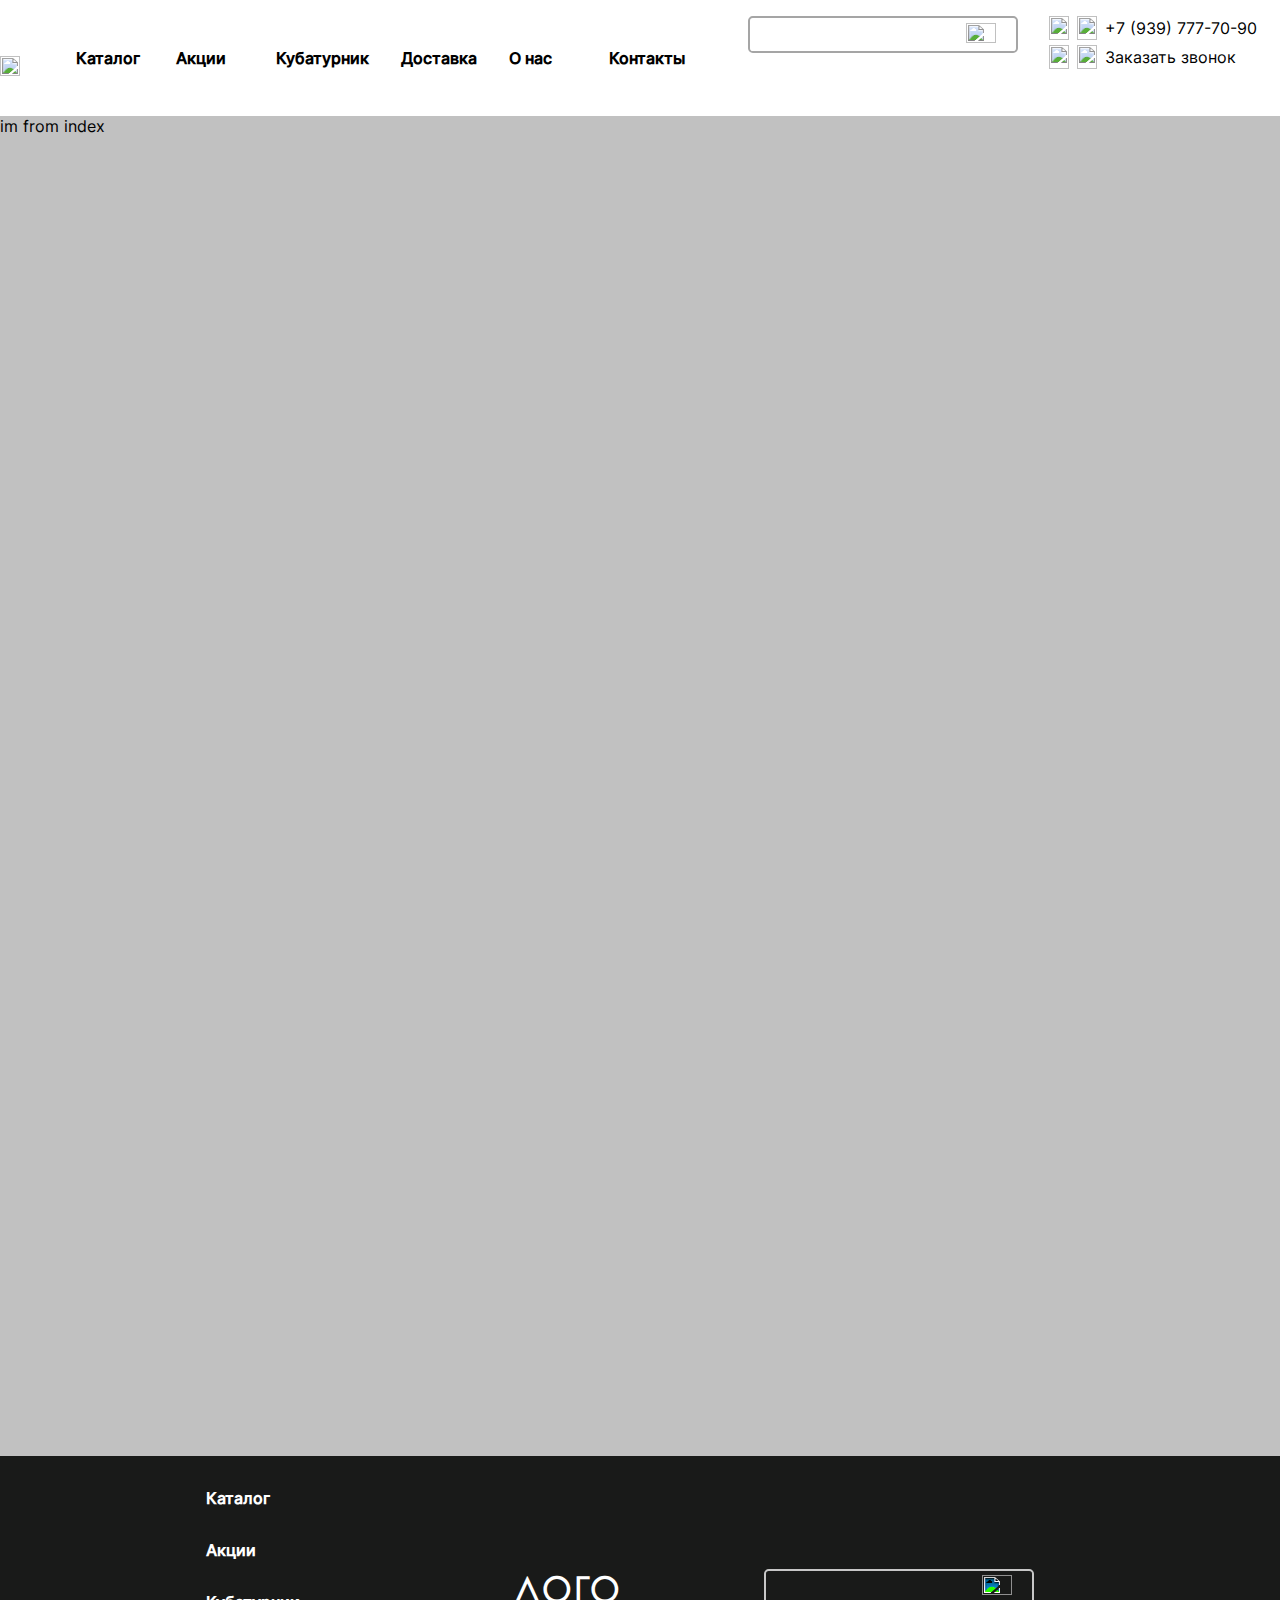
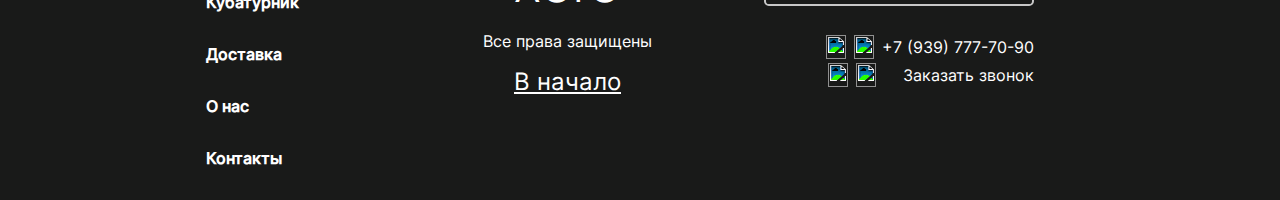
==== index.html @ 7c0db52b "Add files via upload" ====
<!DOCTYPE html><html lang="en"><head><meta charset="UTF-8"><meta http-equiv="X-UA-Compatible" content="IE=edge"><meta name="viewport" content="width=device-width, initial-scale=1.0"><title>larix</title><script defer src="index.js"></script></head><body> <template data-searchFieldList><ul class="search-field__list"> </ul></template><template data-searchFieldListItem><li class="search-field__list__item"><img class="image" data-image alt="image for product"><div class="properties"><h4 class="title" data-title></h4><div class="price" data-price></div><div class="size" data-size></div></div></li></template><div class="modal__bg" data-modal-bg></div><div class="modal" data-modal> <img src="../../img/modal/main.png" alt="alt"><form class="form"> <div class="form__close" data-close-modal-btn><span> </span><span> </span></div><div class="form__title">Заполните форму и  мы поможем вам с покупкой</div><div class="form__input-container"><input class="form__input" type="text" placeholder="Имя"><input class="form__input" type="tel" placeholder="Телефон"><input class="form__input" type="email" placeholder="E-mail"><textarea class="form__textarea" placeholder="Ваш комментарий"></textarea></div><button class="button" data-modal-open-btn><a>отправить</a></button></form></div><div class="notification" data-notification><img src="../../img/modal/success.svg" alt=""><div class="text"> <div class="title">Отлично!</div><div class="subtitle">Мы скоро позвоним вам</div></div></div><header class="header"><div class="burger" data-nav-open><span></span><span></span><span></span></div><div class="logo"> <span>лого</span><img src="../../img/header/logo.svg" alt=""></div><nav class="nav" data-nav><div class="nav__close" data-nav-close> <span></span><span></span></div><ul class="nav__list"> <li class="nav__item"> <a class="nav__link" href="#">Каталог</a></li><li class="nav__item"> <a class="nav__link" href="#">Акции</a></li><li class="nav__item"> <a class="nav__link" href="#">Кубатурник</a></li><li class="nav__item"> <a class="nav__link" href="#">Доставка</a></li><li class="nav__item"> <a class="nav__link" href="#">О нас</a></li><li class="nav__item"> <a class="nav__link" href="#">Контакты</a></li></ul><div class="search-field nav__search-field" data-searchField><input type="text"><img src="../../img/header/search.svg" alt=""></div><div class="nav__action-list"> <div class="nav__action-item"><img src="../../img/header/action_whatsapp.svg" alt=""><img src="../../img/header/action_tg.svg" alt=""><span>+7 (939) 777-70-90</span></div><div class="nav__action-item"><img src="../../img/header/action_phone.svg" alt=""><img src="../../img/header/action_phone2.svg" alt=""><span>Заказать звонок</span></div></div></nav><div class="search"><img src="../../img/header/search.svg" alt=""></div></header><main class="main"><p>im from index</p></main><footer class="footer"><div class="footer__wrapper"><div class="footer__nav"><ul class="nav__list"> <li class="nav__item"> <a class="nav__link" href="#">Каталог</a></li><li class="nav__item"> <a class="nav__link" href="#">Акции</a></li><li class="nav__item"> <a class="nav__link" href="#">Кубатурник</a></li><li class="nav__item"> <a class="nav__link" href="#">Доставка</a></li><li class="nav__item"> <a class="nav__link" href="#">О нас</a></li><li class="nav__item"> <a class="nav__link" href="#">Контакты</a></li></ul></div><div class="footer__logo logo"> <span>лого</span><div class="rights">Все права защищены</div><div class="to-start">В начало</div></div><div class="footer__action-list"> <div class="search-field footer__search-field" data-searchField><input type="text"><img src="../../img/header/search.svg" alt=""></div><div class="footer__action-item"><img src="../../img/header/action_whatsapp.svg" alt=""><img src="../../img/header/action_tg.svg" alt=""><span>+7 (939) 777-70-90</span></div><div class="footer__action-item"><img src="../../img/header/action_phone.svg" alt=""><img src="../../img/header/action_phone2.svg" alt=""><span>Заказать звонок</span></div></div></div></footer></body></html>
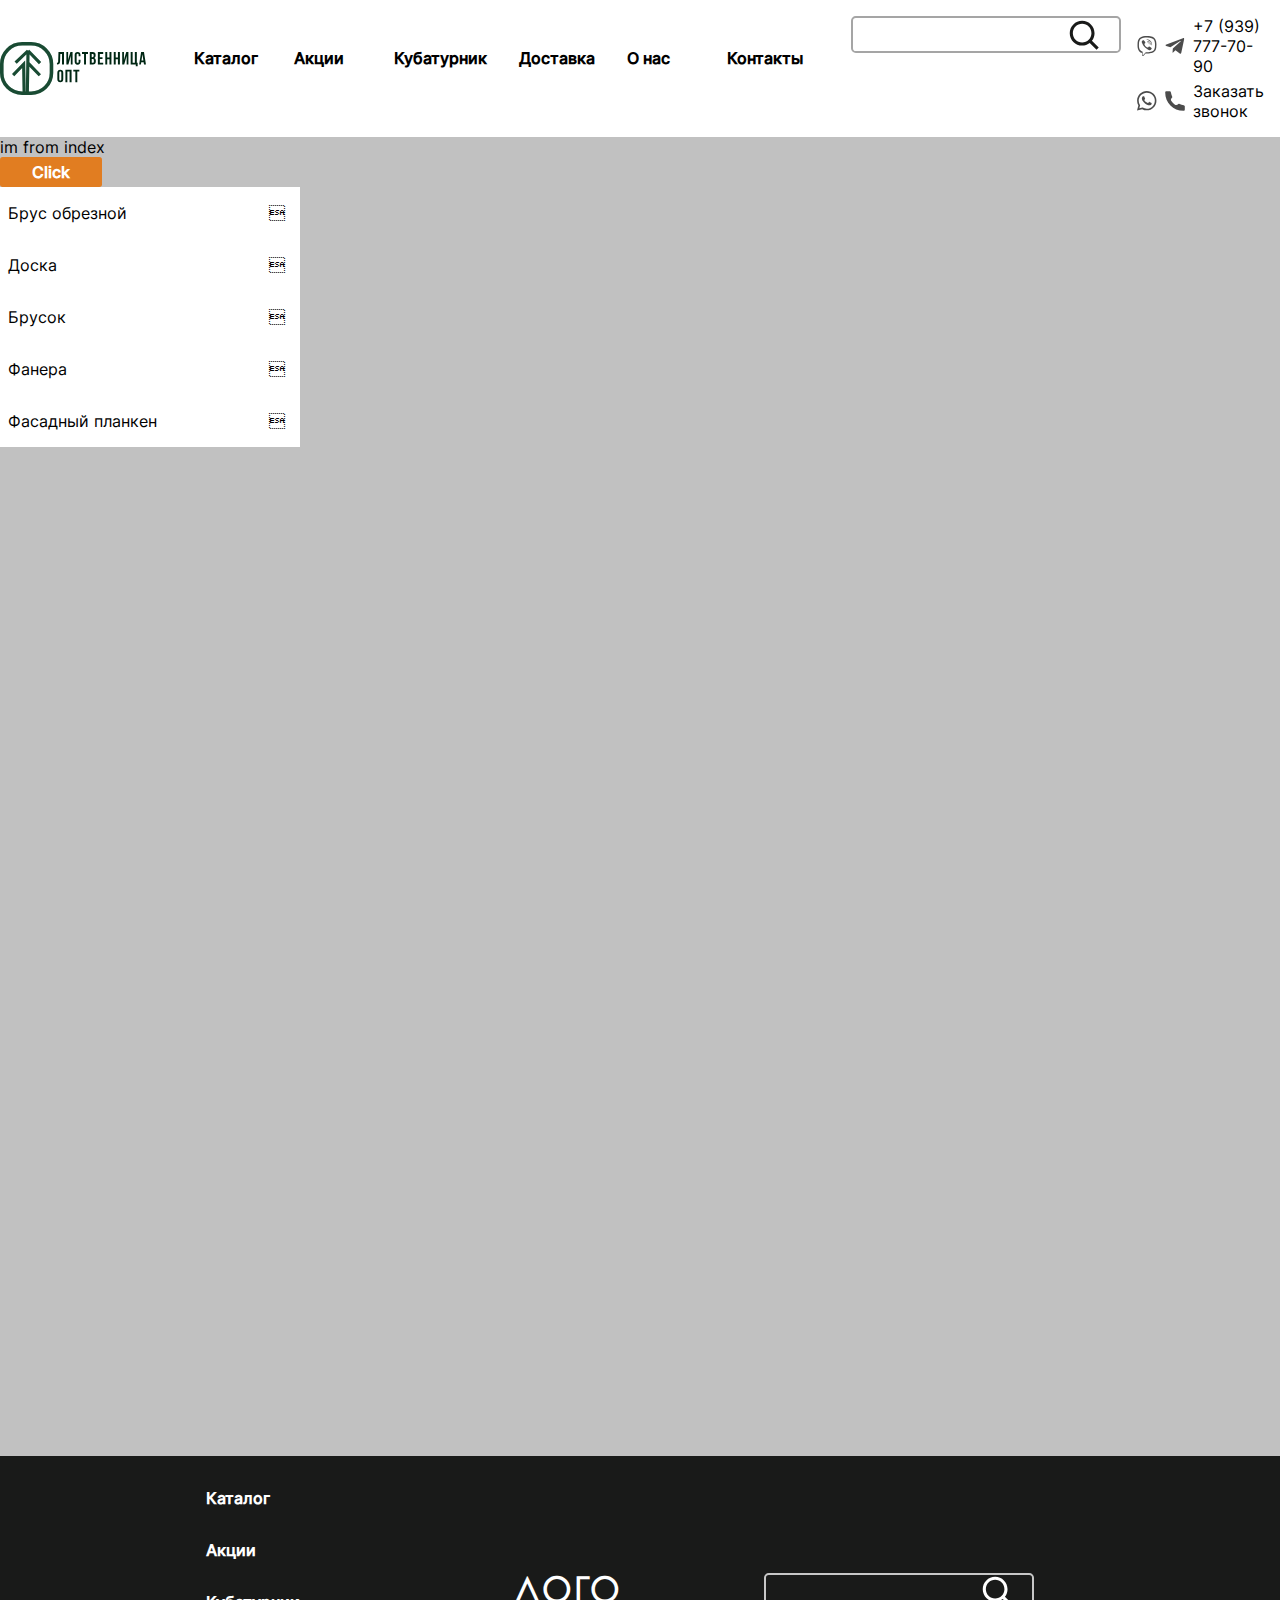
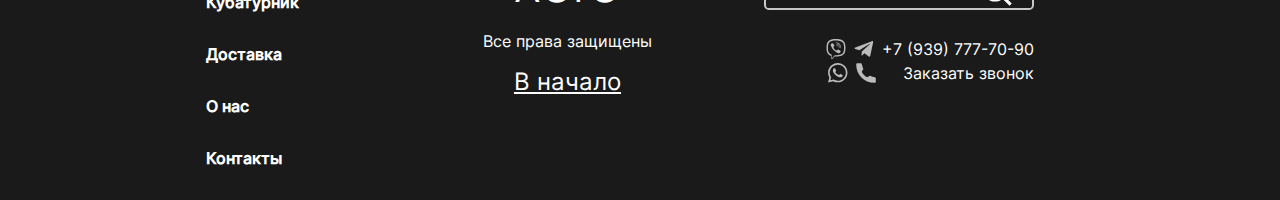
==== commit 0874a118: "Add files via upload" ====
--- a/index.html
+++ b/index.html
@@ -1 +1 @@
-<!DOCTYPE html><html lang="en"><head><meta charset="UTF-8"><meta http-equiv="X-UA-Compatible" content="IE=edge"><meta name="viewport" content="width=device-width, initial-scale=1.0"><title>larix</title><script defer src="index.js"></script></head><body> <template data-searchFieldList><ul class="search-field__list"> </ul></template><template data-searchFieldListItem><li class="search-field__list__item"><img class="image" data-image alt="image for product"><div class="properties"><h4 class="title" data-title></h4><div class="price" data-price></div><div class="size" data-size></div></div></li></template><div class="modal__bg" data-modal-bg></div><div class="modal" data-modal> <img src="../../img/modal/main.png" alt="alt"><form class="form"> <div class="form__close" data-close-modal-btn><span> </span><span> </span></div><div class="form__title">Заполните форму и  мы поможем вам с покупкой</div><div class="form__input-container"><input class="form__input" type="text" placeholder="Имя"><input class="form__input" type="tel" placeholder="Телефон"><input class="form__input" type="email" placeholder="E-mail"><textarea class="form__textarea" placeholder="Ваш комментарий"></textarea></div><button class="button" data-modal-open-btn><a>отправить</a></button></form></div><div class="notification" data-notification><img src="../../img/modal/success.svg" alt=""><div class="text"> <div class="title">Отлично!</div><div class="subtitle">Мы скоро позвоним вам</div></div></div><header class="header"><div class="burger" data-nav-open><span></span><span></span><span></span></div><div class="logo"> <span>лого</span><img src="../../img/header/logo.svg" alt=""></div><nav class="nav" data-nav><div class="nav__close" data-nav-close> <span></span><span></span></div><ul class="nav__list"> <li class="nav__item"> <a class="nav__link" href="#">Каталог</a></li><li class="nav__item"> <a class="nav__link" href="#">Акции</a></li><li class="nav__item"> <a class="nav__link" href="#">Кубатурник</a></li><li class="nav__item"> <a class="nav__link" href="#">Доставка</a></li><li class="nav__item"> <a class="nav__link" href="#">О нас</a></li><li class="nav__item"> <a class="nav__link" href="#">Контакты</a></li></ul><div class="search-field nav__search-field" data-searchField><input type="text"><img src="../../img/header/search.svg" alt=""></div><div class="nav__action-list"> <div class="nav__action-item"><img src="../../img/header/action_whatsapp.svg" alt=""><img src="../../img/header/action_tg.svg" alt=""><span>+7 (939) 777-70-90</span></div><div class="nav__action-item"><img src="../../img/header/action_phone.svg" alt=""><img src="../../img/header/action_phone2.svg" alt=""><span>Заказать звонок</span></div></div></nav><div class="search"><img src="../../img/header/search.svg" alt=""></div></header><main class="main"><p>im from index</p></main><footer class="footer"><div class="footer__wrapper"><div class="footer__nav"><ul class="nav__list"> <li class="nav__item"> <a class="nav__link" href="#">Каталог</a></li><li class="nav__item"> <a class="nav__link" href="#">Акции</a></li><li class="nav__item"> <a class="nav__link" href="#">Кубатурник</a></li><li class="nav__item"> <a class="nav__link" href="#">Доставка</a></li><li class="nav__item"> <a class="nav__link" href="#">О нас</a></li><li class="nav__item"> <a class="nav__link" href="#">Контакты</a></li></ul></div><div class="footer__logo logo"> <span>лого</span><div class="rights">Все права защищены</div><div class="to-start">В начало</div></div><div class="footer__action-list"> <div class="search-field footer__search-field" data-searchField><input type="text"><img src="../../img/header/search.svg" alt=""></div><div class="footer__action-item"><img src="../../img/header/action_whatsapp.svg" alt=""><img src="../../img/header/action_tg.svg" alt=""><span>+7 (939) 777-70-90</span></div><div class="footer__action-item"><img src="../../img/header/action_phone.svg" alt=""><img src="../../img/header/action_phone2.svg" alt=""><span>Заказать звонок</span></div></div></div></footer></body></html>+<!doctype html><html lang="en"><head><meta charset="UTF-8"><meta http-equiv="X-UA-Compatible" content="IE=edge"><meta name="viewport" content="width=device-width,initial-scale=1"><title>larix</title><script defer="defer" src="index.js"></script><link href="index.css" rel="stylesheet"></head><body><template data-searchfieldlist><ul class="search-field__list"></ul></template><template data-searchfieldlistitem><li class="search-field__list__item"><img class="image" data-image alt="image for product"><div class="properties"><h4 class="title" data-title></h4><div class="price" data-price></div><div class="size" data-size></div></div></li></template><div class="modal__bg" data-modal-bg></div><div class="modal" data-modal><img src="./img/main.png" alt="altik"><form class="form"><div class="form__close" data-close-modal-btn><span></span><span></span></div><div class="form__title">Заполните форму и мы поможем вам с покупкой</div><div class="form__input-container"><input class="form__input" placeholder="Имя"><input class="form__input" type="tel" placeholder="Телефон"><input class="form__input" type="email" placeholder="E-mail"><textarea class="form__textarea" placeholder="Ваш комментарий"></textarea></div><button class="button" data-modal-open-btn><a>отправить</a></button></form></div><div class="notification" data-notification><img src="./img/success.svg" alt="altik"><div class="text"><div class="title">Отлично!</div><div class="subtitle">Мы скоро позвоним вам</div></div></div><header class="header"><div class="burger" data-nav-open><span></span><span></span><span></span></div><div class="logo"><span>лого</span><img src="./img/logo.svg" alt="altik"></div><nav class="nav" data-nav><div class="nav__close" data-nav-close><span></span><span></span></div><ul class="nav__list"><li class="nav__item"><a class="nav__link" href="#">Каталог</a></li><li class="nav__item"><a class="nav__link" href="#">Акции</a></li><li class="nav__item"><a class="nav__link" href="#">Кубатурник</a></li><li class="nav__item"><a class="nav__link" href="#">Доставка</a></li><li class="nav__item"><a class="nav__link" href="#">О нас</a></li><li class="nav__item"><a class="nav__link" href="#">Контакты</a></li></ul><div class="search-field nav__search-field" data-searchfield><input><img src="./img/search.svg" alt="altik"></div><div class="nav__action-list"><div class="nav__action-item"><img src="./img/action_whatsapp.svg" alt="altik"><img src="./img/action_tg.svg" alt="altik"><span>+7 (939) 777-70-90</span></div><div class="nav__action-item"><img src="./img/action_phone.svg" alt="altik"><img src="./img/action_phone2.svg" alt="altik"><span>Заказать звонок</span></div></div></nav><div class="search"><img src="./img/search.svg" alt="altik"></div></header><main class="main"><p>im from index</p><button class="button" data-modal-open-btn><a>click</a></button><aside class="sidebar"><div class="accordion" data-accordion><div class="accordion__list"><div class="accordion__item" data-after=""><label class="label" for="Брус обрезной"><input type="checkbox" id="Брус обрезной"><span style="--coloritto: #4E9F3D">Брус обрезной</span><div class="accordion__list"><div class="accordion__item" data-after=""><label class="label" for="Брус сухой обрезной"><input type="checkbox" id="Брус сухой обрезной"><span style="--coloritto: green">Брус сухой обрезной</span><div class="accordion__list"><div class="accordion__item" data-after=""><label class="label" for="new type1"><input type="checkbox" id="new type1"><span style="--coloritto: #1E5128">new type1</span></label></div><div class="accordion__item" data-after=""><label class="label" for="new type2"><input type="checkbox" id="new type2"><span style="--coloritto: #1E5128">new type2</span></label></div><div class="accordion__item" data-after=""><label class="label" for="new type3"><input type="checkbox" id="new type3"><span style="--coloritto: #1E5128">new type3</span></label></div></div></label></div><div class="accordion__item" data-after=""><label class="label" for="Брус сухой строганый"><input type="checkbox" id="Брус сухой строганый"><span style="--coloritto: green">Брус сухой строганый</span></label></div><div class="accordion__item" data-after=""><label class="label" for="Брус строганый"><input type="checkbox" id="Брус строганый"><span style="--coloritto: green">Брус строганый</span></label></div><div class="accordion__item" data-after=""><label class="label" for="Брус клееный"><input type="checkbox" id="Брус клееный"><span style="--coloritto: green">Брус клееный</span></label></div><div class="accordion__item" data-after=""><label class="label" for="Брус профилированный"><input type="checkbox" id="Брус профилированный"><span style="--coloritto: green">Брус профилированный</span></label></div><div class="accordion__item" data-after=""><label class="label" for="Профбрус камерной сушки"><input type="checkbox" id="Профбрус камерной сушки"><span style="--coloritto: green">Профбрус камерной сушки</span></label></div></div></label></div><div class="accordion__item" data-after=""><label class="label" for="Доска"><input type="checkbox" id="Доска"><span style="--coloritto: #4E9F3D">Доска</span><div class="accordion__list"><div class="accordion__item" data-after=""><label class="label" for="Брус сухой обрезной"><input type="checkbox" id="Брус сухой обрезной"><span style="--coloritto: green">Брус сухой обрезной</span></label></div><div class="accordion__item" data-after=""><label class="label" for="Брус сухой строганый"><input type="checkbox" id="Брус сухой строганый"><span style="--coloritto: green">Брус сухой строганый</span></label></div><div class="accordion__item" data-after=""><label class="label" for="Брус строганый"><input type="checkbox" id="Брус строганый"><span style="--coloritto: green">Брус строганый</span></label></div><div class="accordion__item" data-after=""><label class="label" for="Брус клееный"><input type="checkbox" id="Брус клееный"><span style="--coloritto: green">Брус клееный</span></label></div><div class="accordion__item" data-after=""><label class="label" for="Брус профилированный"><input type="checkbox" id="Брус профилированный"><span style="--coloritto: green">Брус профилированный</span></label></div><div class="accordion__item" data-after=""><label class="label" for="Профбрус камерной сушки"><input type="checkbox" id="Профбрус камерной сушки"><span style="--coloritto: green">Профбрус камерной сушки</span></label></div></div></label></div><div class="accordion__item" data-after=""><label class="label" for="Брусок"><input type="checkbox" id="Брусок"><span style="--coloritto: #4E9F3D">Брусок</span></label></div><div class="accordion__item" data-after=""><label class="label" for="Фанера"><input type="checkbox" id="Фанера"><span style="--coloritto: #4E9F3D">Фанера</span></label></div><div class="accordion__item" data-after=""><label class="label" for="Фасадный планкен"><input type="checkbox" id="Фасадный планкен"><span style="--coloritto: #4E9F3D">Фасадный планкен</span></label></div></div></div></aside></main><footer class="footer"><div class="footer__wrapper"><div class="footer__nav"><ul class="nav__list"><li class="nav__item"><a class="nav__link" href="#">Каталог</a></li><li class="nav__item"><a class="nav__link" href="#">Акции</a></li><li class="nav__item"><a class="nav__link" href="#">Кубатурник</a></li><li class="nav__item"><a class="nav__link" href="#">Доставка</a></li><li class="nav__item"><a class="nav__link" href="#">О нас</a></li><li class="nav__item"><a class="nav__link" href="#">Контакты</a></li></ul></div><div class="footer__logo logo"><span>лого</span><div class="rights">Все права защищены</div><div class="to-start">В начало</div></div><div class="footer__action-list"><div class="search-field footer__search-field" data-searchfield><input><img src="./img/search.svg" alt="altik"></div><div class="footer__action-item"><img src="./img/action_whatsapp.svg" alt="altik"><img src="./img/action_tg.svg" alt="altik"><span>+7 (939) 777-70-90</span></div><div class="footer__action-item"><img src="./img/action_phone.svg" alt="altik"><img src="./img/action_phone2.svg" alt="altik"><span>Заказать звонок</span></div></div></div></footer></body></html>--- a/index.css
+++ b/index.css
@@ -0,0 +1,3 @@
+*,*::after,*::before{margin:0;padding:0;box-sizing:border-box;font-family:"noto"}body{display:flex;flex-direction:column;min-height:200vh}.main{flex-grow:1}@font-face{font-family:"secondary";src:url(./fonts/Rounded_Elegance.ttf);font-weight:400}@font-face{font-family:"noto";src:url(./fonts/Inter-Regular.ttf);font-weight:400}@font-face{font-family:"noto";src:url(./fonts/Inter-Medium.ttf);font-weight:500}.button{background-color:#e17d21;font-family:"noto";max-width:200px;border-radius:.2em;text-align:center;border:none;outline:none;display:block}.button a{color:#fff;text-decoration:none;text-transform:capitalize;line-height:30px;padding:0 2em;font-weight:bold;font-size:1rem;display:inline-block}.button--full{max-width:100%}.button--half{width:50%;max-width:800px;min-width:150px}.button--padding a{padding:.5em 2em;font-weight:normal;word-break:break-all}.card{container-type:inline-size;display:flex;flex-direction:column;gap:1rem;box-shadow:0 0 10px 0 rgba(0,0,0,.387);max-width:400px;min-width:200px;padding:.5rem 1rem;border-radius:.3em}.card__image{border-radius:.3em;width:100%;height:100%}.card__title{font-size:1em;text-transform:capitalize}.card__type{background-color:gray;color:#fff;width:max-content;padding:.3em;border-radius:.3em;text-transform:capitalize}.card__price{color:#1e5128;font-weight:bold;font-size:1rem}.card__price::after{margin-left:.3em;content:"₽"}.card__flexy{display:flex;flex-direction:column;gap:1rem}.card__actions{display:flex;width:100%;gap:1rem}.card__actions>*{flex-grow:1}.card__actions .discount{background-color:#4e9f3d;border-radius:.3em;text-align:center;color:#fff;font-weight:bold;line-height:30px}@container (min-width: 200px){.card__title{font-size:2rem}.card__type{font-size:1.3rem}.card__price{font-size:1.7rem}}@container (min-width: 300px){.card__flexy{flex-direction:row;gap:3rem}}.search-field__list{display:none;position:absolute;top:100%;left:0;right:0;box-shadow:-5px 5px 10px 0px rgba(68,68,68,.632),5px 5px 10px 0px rgba(68,68,68,.632),0 5px 10px 0px rgba(68,68,68,.632);padding:1rem .5rem .5rem;background-color:#fff;max-width:400px;width:100%}.search-field__list__item{display:grid;grid-template-columns:100px 1fr;column-gap:10px;width:100%;overflow:hidden;padding:.5rem;background-color:#fff;border-bottom:1px solid gray}.search-field__list__item:last-child{border-bottom:none}.search-field__list__item img{width:100%;height:100%;object-fit:cover}.search-field__list__item .properties{display:flex;flex-direction:column;font-weight:bold;gap:.3rem}.search-field__list__item .properties .title{margin-bottom:auto;color:#4c4c4c}.search-field__list__item .properties .price{color:#085000;font-size:1.3rem}.search-field__list__item .properties .price::after{content:" ₽"}.search-field__list__item .properties .size{color:#7f7f7f}.search-field{display:flex;align-items:center;border:2px solid rgba(255,255,255,.7568627451);border-radius:.3em;width:max-content;max-width:350px;min-width:270px;padding:0 1rem;max-height:50px;position:relative}.search-field>input{border:none;outline:none;font-size:1.7rem;width:200px;height:100%}.search-field>input:focus~.search-field__list{display:block}.search-field>img{width:100%;height:100%;max-width:30px;max-height:30px}.accordion__list{display:flex;flex-direction:column}.accordion__list .accordion__list{height:0;display:none}.accordion__item{background-color:#fff;padding:1em .5em;display:grid;grid-template-columns:1fr 30px;width:100%}.accordion__item::after{content:attr(data-after);max-height:20px;align-self:start;justify-self:center}.accordion__item input{display:none}.accordion__item input:checked~.accordion__list{display:block;height:initial}.accordion__item input:checked~span{color:var(--coloritto)}.notification{background-color:#fff;width:max-content;display:flex;justify-content:center;align-items:center;padding:1rem 2rem;gap:1rem;position:absolute;top:50vh;left:50vw;translate:-50% -50%;opacity:0;visibility:hidden;transition:opacity 500ms}.notification.show{opacity:1;visibility:visible}.notification .text .title{text-transform:uppercase;font-weight:bold;font-size:1.3rem}.header{font-family:"noto";display:flex;justify-content:space-between;align-items:center}.header .logo{font-size:3rem}.header .logo span{font-family:"secondary"}.header .logo img{display:none;width:100%;height:100%}.header .burger{display:flex;flex-direction:column;gap:5px}.header .burger span{width:30px;height:4px;max-height:5px;background-color:#000;display:block}.header .nav{position:absolute;z-index:10;padding:1rem;right:0;top:0;left:-200%;width:100vw;display:flex;flex-direction:column;align-items:flex-start;gap:1rem;background-color:#fff;transition:left 300ms ease-in-out}.header .nav.show{left:0}.header .nav__close{position:relative;min-height:70px;width:100px}.header .nav__close span{position:absolute;width:30px;height:5px;background:#000;left:0px;top:50%;translate:0 -50%}.header .nav__close span:nth-child(1){rotate:45deg}.header .nav__close span:nth-child(2){rotate:-45deg}.header .nav__list{padding:1rem;display:flex;flex-direction:column;list-style:none;width:100%}.header .nav__item{width:100%}.header .nav__link{text-decoration:none;color:#000;font-weight:bold;width:100%;display:inline-block;padding:1rem;cursor:pointer}.header .nav__action-list{display:flex;flex-direction:column;gap:.3rem}.header .nav__action-item{display:grid;grid-template-columns:repeat(2, 20px) 1fr;place-items:center left;column-gap:.5rem}.header .nav__action-item img{width:100%;height:100%}.header .nav__search-field{border-width:2px;border-color:#a5a5a5}@media(min-width: 1000px){.header{justify-content:center;background-color:#fff}.header .burger{display:none}.header .logo span{display:none}.header .logo img{display:block}.header .nav{position:static;flex-direction:row;justify-content:space-around}.header .nav__close{display:none}.header .nav__list{flex-direction:row;gap:0;width:max-content}.header .nav__item{width:max-content;min-width:100px}.header .search{display:none}}.footer{background-color:#191a19;color:#fff;padding:1rem}.footer__wrapper{max-width:900px;margin:0 auto;display:grid;grid-template-areas:"list logo" "action action"}.footer__logo{grid-area:logo;margin-top:auto;margin-bottom:auto;margin-left:auto}.footer__logo>*{display:none}.footer__logo span{font-family:"secondary";display:inline-block;font-size:3rem;writing-mode:vertical-rl;rotate:180deg}.footer .nav__list{grid-area:list;margin-bottom:1rem;display:flex;flex-direction:column;list-style:none;width:100%}.footer .nav__item{width:100%}.footer .nav__link{text-decoration:none;color:#fff;font-weight:bold;width:100%;display:inline-block;padding:1rem;cursor:pointer}.footer__action-list{grid-area:action;place-self:center;display:flex;flex-direction:column;gap:.3rem}.footer__action-item{align-self:flex-end;display:grid;grid-template-columns:repeat(2, 20px) minmax(150px, 1fr);place-items:center left;column-gap:.5rem;color:#fff}.footer__action-item span{margin-left:auto}.footer__action-item img{width:100%;height:100%;filter:invert(100%) sepia(0%) saturate(211%) hue-rotate(166deg) brightness(228%) contrast(100%)}.footer__search-field{margin-bottom:1.5rem;border-color:rgba(255,255,255,.7568627451)}.footer__search-field input{background-color:#191a19;color:#fff}.footer__search-field img{filter:invert(100%) sepia(0%) saturate(211%) hue-rotate(166deg) brightness(228%) contrast(100%)}@media(min-width: 1000px){.footer__wrapper{grid-template-areas:"list logo action"}.footer__logo{text-align:center;display:flex;flex-direction:column;gap:1rem;justify-content:center;margin:0}.footer__logo>*{display:block}.footer__logo span{writing-mode:horizontal-tb;rotate:0deg}.footer__logo .to-start{text-decoration:underline;font-size:1.5rem}.footer .nav__list{margin-bottom:0}}.modal{position:absolute;z-index:30;top:80vh;left:50vw;translate:-50% -50%;container-type:inline-size;container-name:modal;max-width:1500px;min-width:200px;width:80%;grid-template-columns:repeat(2, 1fr);overflow:hidden;display:none}.modal.show{display:grid}.modal img{width:100%;height:100%;object-fit:cover}.modal .form{background-color:#fff;display:flex;flex-direction:column;gap:1rem;padding:1rem}.modal .form__close{align-self:flex-end;display:flex;justify-content:flex-end;position:relative;height:50px;width:50px}.modal .form__close:hover span{background-color:#cd3737}.modal .form__close span{position:absolute;top:20px;right:20px;width:30px;height:5px;background-color:#000;display:inline-block;transition:background-color 300ms}.modal .form__close span:nth-child(1){rotate:45deg}.modal .form__close span:nth-child(2){rotate:-45deg}.modal .form__title{font-family:"secondary";color:#3c3c3c;font-size:2rem}.modal .form__input-container{display:flex;flex-wrap:wrap;gap:1rem}.modal .form__input{min-width:150px;width:40%;max-width:200px;font-size:1rem;border:none;outline:none;padding:1rem 0;border-bottom:2px solid gray}.modal .form__input::placeholder{color:gray}.modal .form__textarea{grid-column:1/3;font-size:1rem;width:100%;height:120px;border:1px solid gray;outline:none;padding:.5rem 1rem;resize:none}.modal__bg{z-index:25;position:absolute;inset:0;bottom:-90vh;display:none}.modal__bg.show{display:block}@container modal (max-width: 400px){.modal img{display:none}.modal .form{grid-column:1/3}}body{background-color:#c1c1c1}.sidebar{width:50vw;max-width:300px}
+
+/*# sourceMappingURL=index.css.map*/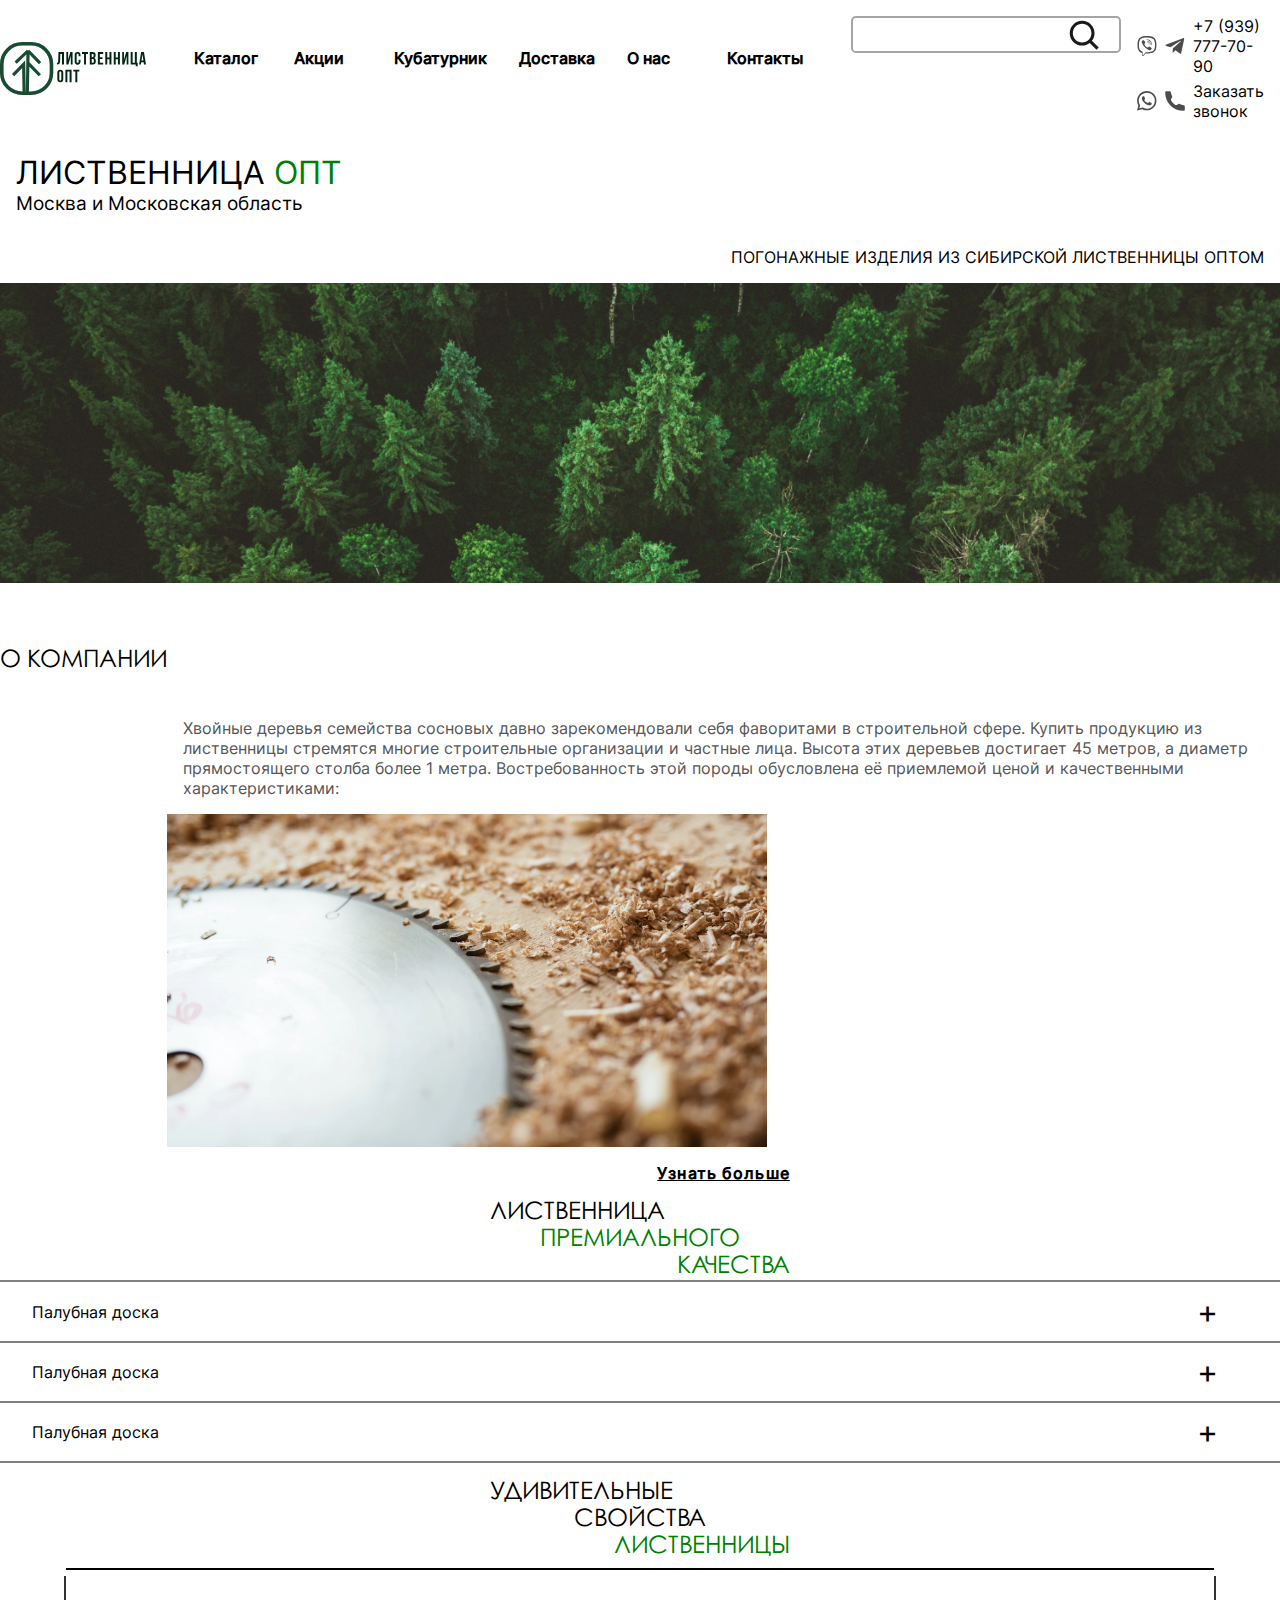
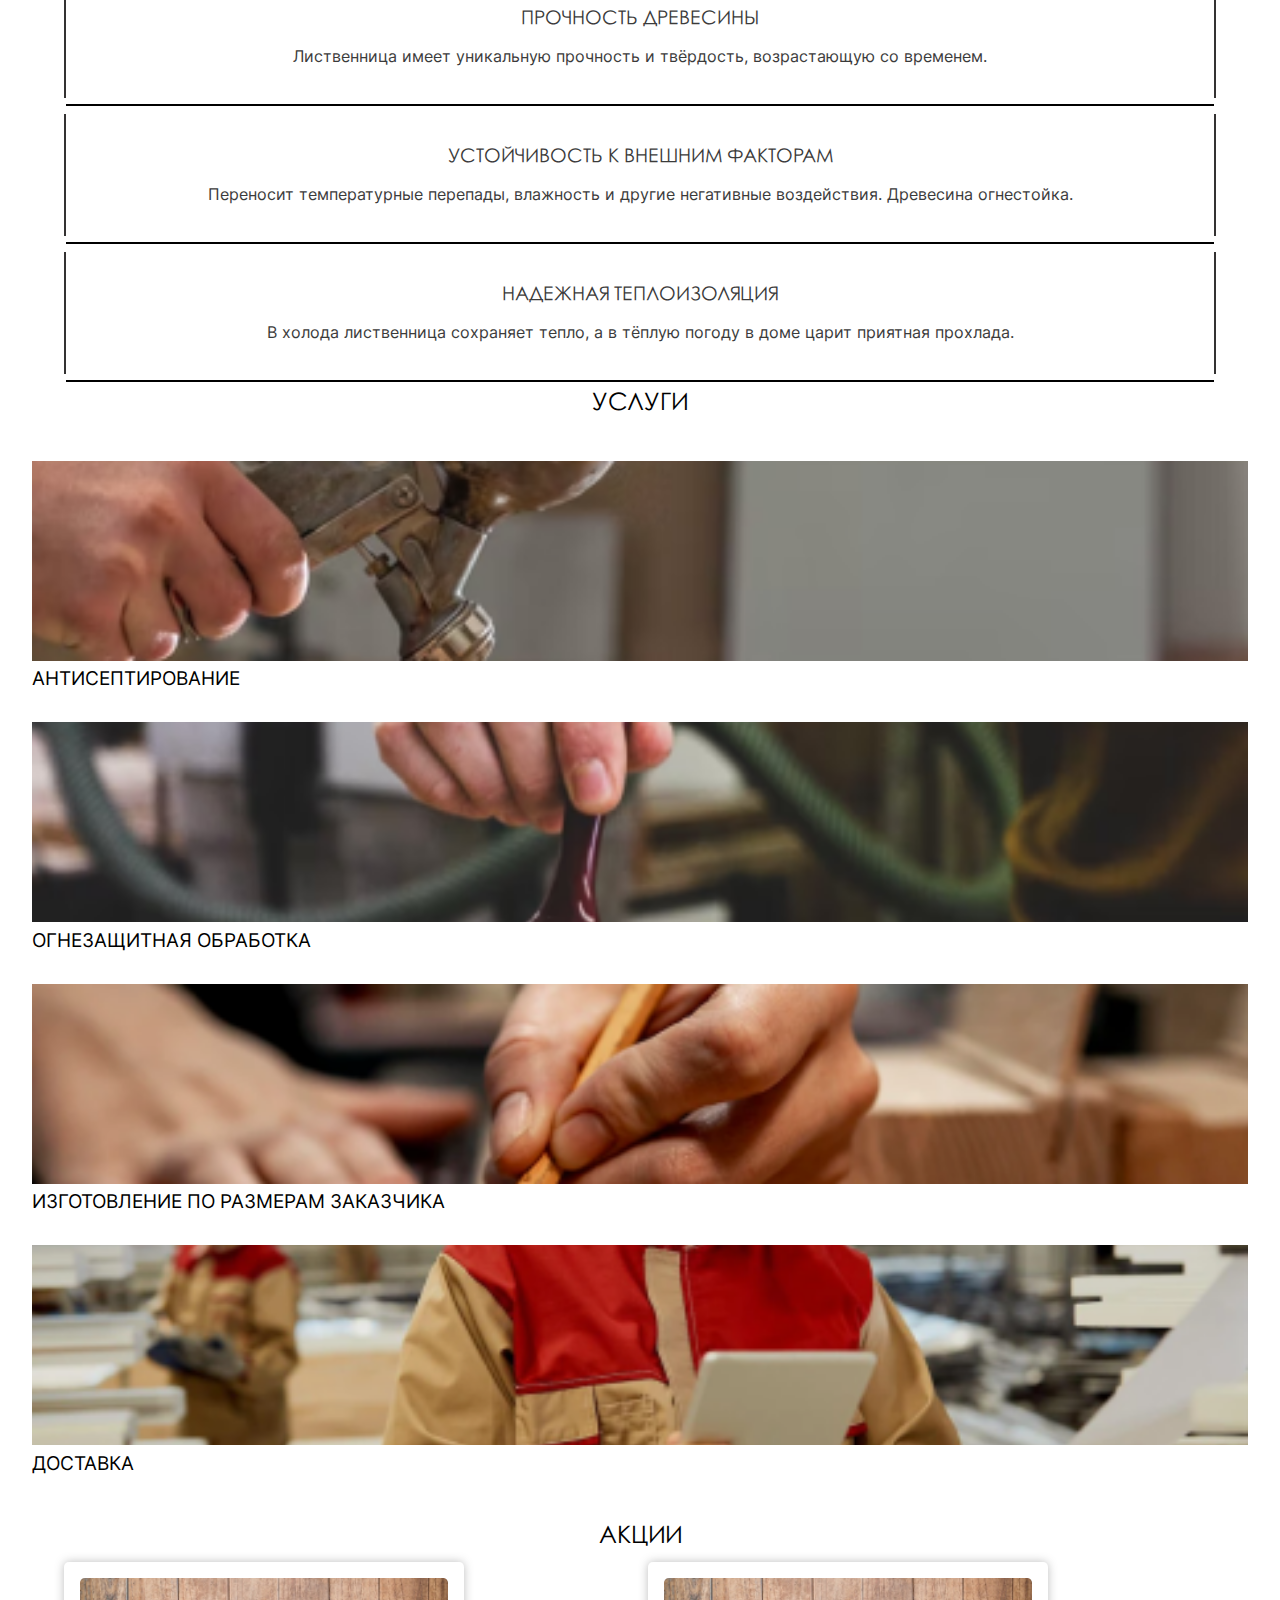
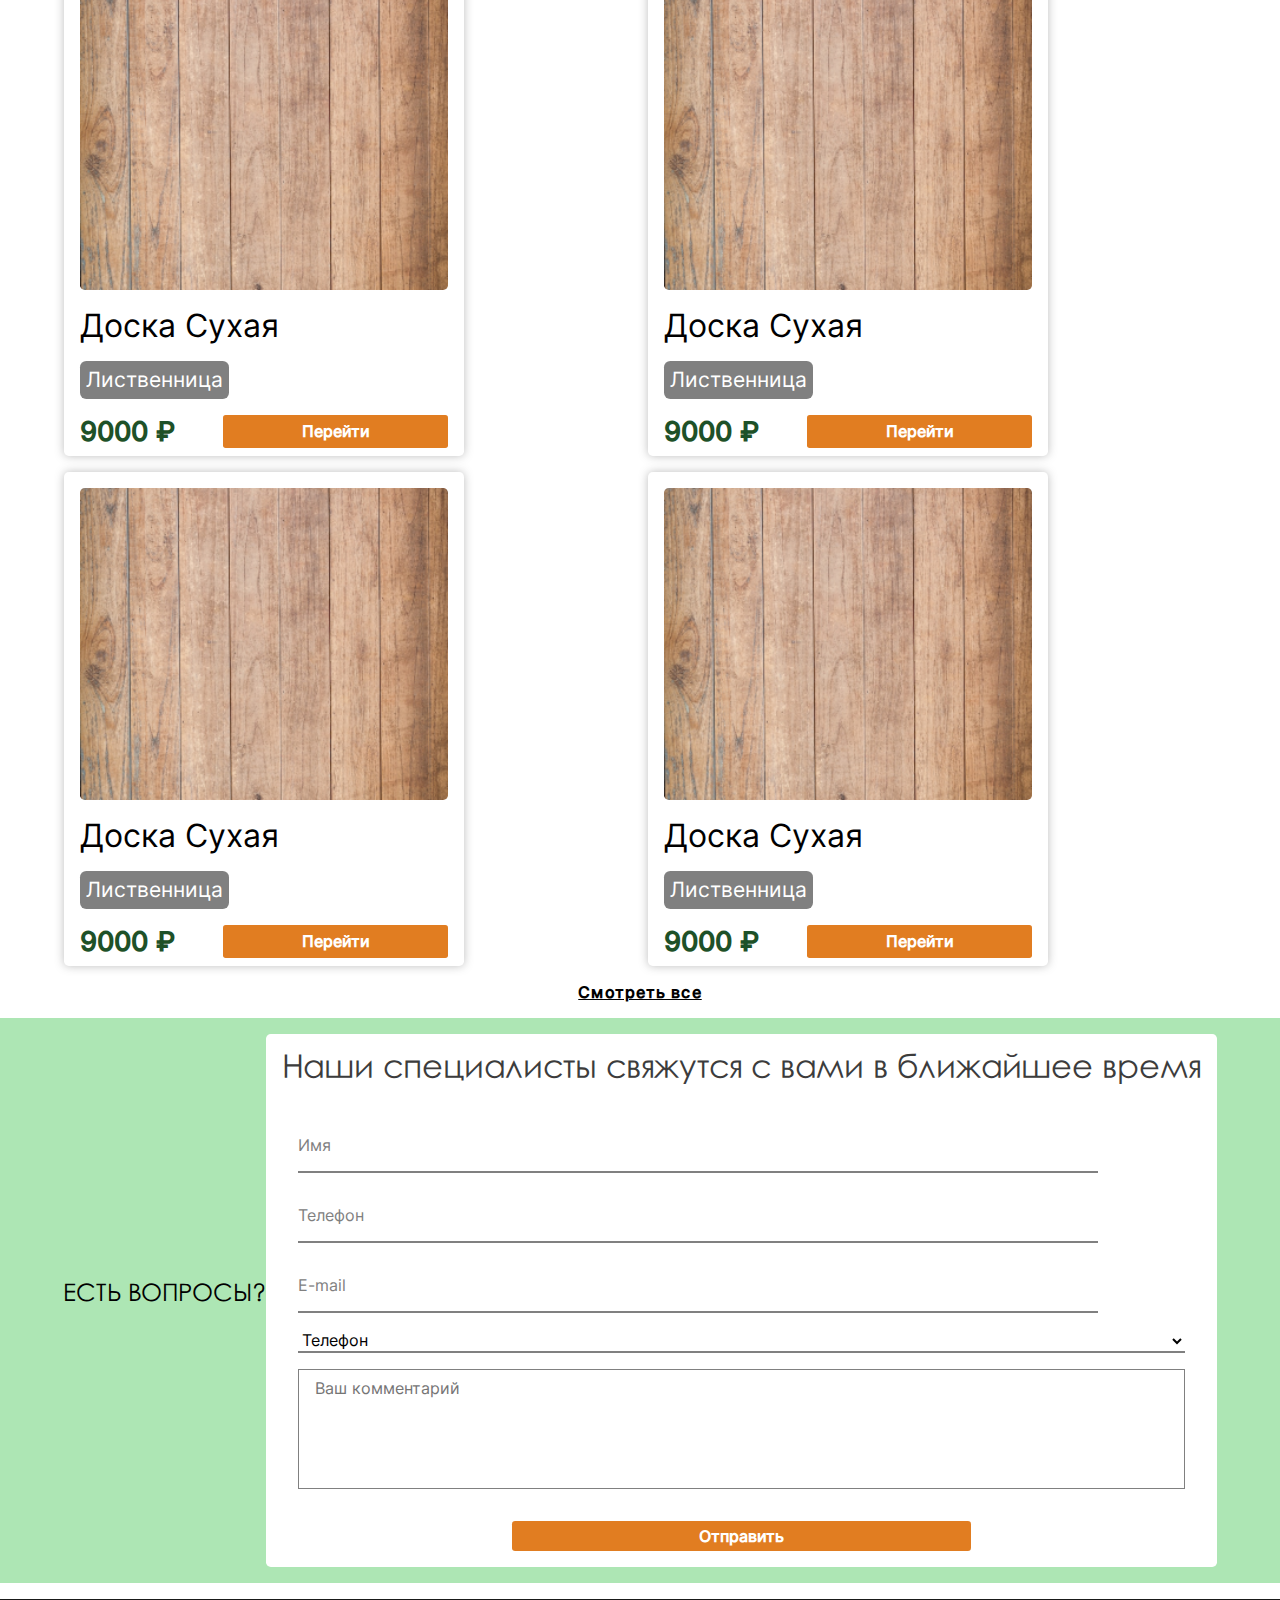
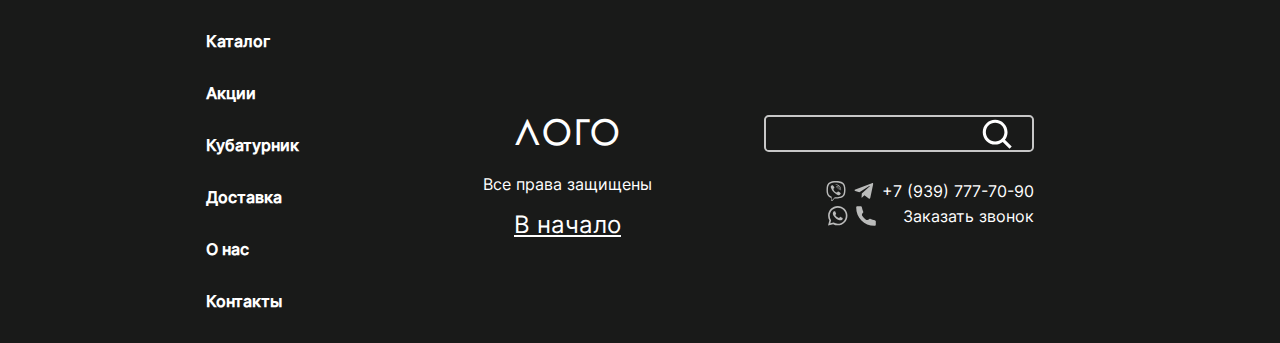
==== commit 5b53d9aa: "Add files via upload" ====
--- a/index.html
+++ b/index.html
@@ -1 +1 @@
-<!doctype html><html lang="en"><head><meta charset="UTF-8"><meta http-equiv="X-UA-Compatible" content="IE=edge"><meta name="viewport" content="width=device-width,initial-scale=1"><title>larix</title><script defer="defer" src="index.js"></script><link href="index.css" rel="stylesheet"></head><body><template data-searchfieldlist><ul class="search-field__list"></ul></template><template data-searchfieldlistitem><li class="search-field__list__item"><img class="image" data-image alt="image for product"><div class="properties"><h4 class="title" data-title></h4><div class="price" data-price></div><div class="size" data-size></div></div></li></template><div class="modal__bg" data-modal-bg></div><div class="modal" data-modal><img src="./img/main.png" alt="altik"><form class="form"><div class="form__close" data-close-modal-btn><span></span><span></span></div><div class="form__title">Заполните форму и мы поможем вам с покупкой</div><div class="form__input-container"><input class="form__input" placeholder="Имя"><input class="form__input" type="tel" placeholder="Телефон"><input class="form__input" type="email" placeholder="E-mail"><textarea class="form__textarea" placeholder="Ваш комментарий"></textarea></div><button class="button" data-modal-open-btn><a>отправить</a></button></form></div><div class="notification" data-notification><img src="./img/success.svg" alt="altik"><div class="text"><div class="title">Отлично!</div><div class="subtitle">Мы скоро позвоним вам</div></div></div><header class="header"><div class="burger" data-nav-open><span></span><span></span><span></span></div><div class="logo"><span>лого</span><img src="./img/logo.svg" alt="altik"></div><nav class="nav" data-nav><div class="nav__close" data-nav-close><span></span><span></span></div><ul class="nav__list"><li class="nav__item"><a class="nav__link" href="#">Каталог</a></li><li class="nav__item"><a class="nav__link" href="#">Акции</a></li><li class="nav__item"><a class="nav__link" href="#">Кубатурник</a></li><li class="nav__item"><a class="nav__link" href="#">Доставка</a></li><li class="nav__item"><a class="nav__link" href="#">О нас</a></li><li class="nav__item"><a class="nav__link" href="#">Контакты</a></li></ul><div class="search-field nav__search-field" data-searchfield><input><img src="./img/search.svg" alt="altik"></div><div class="nav__action-list"><div class="nav__action-item"><img src="./img/action_whatsapp.svg" alt="altik"><img src="./img/action_tg.svg" alt="altik"><span>+7 (939) 777-70-90</span></div><div class="nav__action-item"><img src="./img/action_phone.svg" alt="altik"><img src="./img/action_phone2.svg" alt="altik"><span>Заказать звонок</span></div></div></nav><div class="search"><img src="./img/search.svg" alt="altik"></div></header><main class="main"><p>im from index</p><button class="button" data-modal-open-btn><a>click</a></button><aside class="sidebar"><div class="accordion" data-accordion><div class="accordion__list"><div class="accordion__item" data-after=""><label class="label" for="Брус обрезной"><input type="checkbox" id="Брус обрезной"><span style="--coloritto: #4E9F3D">Брус обрезной</span><div class="accordion__list"><div class="accordion__item" data-after=""><label class="label" for="Брус сухой обрезной"><input type="checkbox" id="Брус сухой обрезной"><span style="--coloritto: green">Брус сухой обрезной</span><div class="accordion__list"><div class="accordion__item" data-after=""><label class="label" for="new type1"><input type="checkbox" id="new type1"><span style="--coloritto: #1E5128">new type1</span></label></div><div class="accordion__item" data-after=""><label class="label" for="new type2"><input type="checkbox" id="new type2"><span style="--coloritto: #1E5128">new type2</span></label></div><div class="accordion__item" data-after=""><label class="label" for="new type3"><input type="checkbox" id="new type3"><span style="--coloritto: #1E5128">new type3</span></label></div></div></label></div><div class="accordion__item" data-after=""><label class="label" for="Брус сухой строганый"><input type="checkbox" id="Брус сухой строганый"><span style="--coloritto: green">Брус сухой строганый</span></label></div><div class="accordion__item" data-after=""><label class="label" for="Брус строганый"><input type="checkbox" id="Брус строганый"><span style="--coloritto: green">Брус строганый</span></label></div><div class="accordion__item" data-after=""><label class="label" for="Брус клееный"><input type="checkbox" id="Брус клееный"><span style="--coloritto: green">Брус клееный</span></label></div><div class="accordion__item" data-after=""><label class="label" for="Брус профилированный"><input type="checkbox" id="Брус профилированный"><span style="--coloritto: green">Брус профилированный</span></label></div><div class="accordion__item" data-after=""><label class="label" for="Профбрус камерной сушки"><input type="checkbox" id="Профбрус камерной сушки"><span style="--coloritto: green">Профбрус камерной сушки</span></label></div></div></label></div><div class="accordion__item" data-after=""><label class="label" for="Доска"><input type="checkbox" id="Доска"><span style="--coloritto: #4E9F3D">Доска</span><div class="accordion__list"><div class="accordion__item" data-after=""><label class="label" for="Брус сухой обрезной"><input type="checkbox" id="Брус сухой обрезной"><span style="--coloritto: green">Брус сухой обрезной</span></label></div><div class="accordion__item" data-after=""><label class="label" for="Брус сухой строганый"><input type="checkbox" id="Брус сухой строганый"><span style="--coloritto: green">Брус сухой строганый</span></label></div><div class="accordion__item" data-after=""><label class="label" for="Брус строганый"><input type="checkbox" id="Брус строганый"><span style="--coloritto: green">Брус строганый</span></label></div><div class="accordion__item" data-after=""><label class="label" for="Брус клееный"><input type="checkbox" id="Брус клееный"><span style="--coloritto: green">Брус клееный</span></label></div><div class="accordion__item" data-after=""><label class="label" for="Брус профилированный"><input type="checkbox" id="Брус профилированный"><span style="--coloritto: green">Брус профилированный</span></label></div><div class="accordion__item" data-after=""><label class="label" for="Профбрус камерной сушки"><input type="checkbox" id="Профбрус камерной сушки"><span style="--coloritto: green">Профбрус камерной сушки</span></label></div></div></label></div><div class="accordion__item" data-after=""><label class="label" for="Брусок"><input type="checkbox" id="Брусок"><span style="--coloritto: #4E9F3D">Брусок</span></label></div><div class="accordion__item" data-after=""><label class="label" for="Фанера"><input type="checkbox" id="Фанера"><span style="--coloritto: #4E9F3D">Фанера</span></label></div><div class="accordion__item" data-after=""><label class="label" for="Фасадный планкен"><input type="checkbox" id="Фасадный планкен"><span style="--coloritto: #4E9F3D">Фасадный планкен</span></label></div></div></div></aside></main><footer class="footer"><div class="footer__wrapper"><div class="footer__nav"><ul class="nav__list"><li class="nav__item"><a class="nav__link" href="#">Каталог</a></li><li class="nav__item"><a class="nav__link" href="#">Акции</a></li><li class="nav__item"><a class="nav__link" href="#">Кубатурник</a></li><li class="nav__item"><a class="nav__link" href="#">Доставка</a></li><li class="nav__item"><a class="nav__link" href="#">О нас</a></li><li class="nav__item"><a class="nav__link" href="#">Контакты</a></li></ul></div><div class="footer__logo logo"><span>лого</span><div class="rights">Все права защищены</div><div class="to-start">В начало</div></div><div class="footer__action-list"><div class="search-field footer__search-field" data-searchfield><input><img src="./img/search.svg" alt="altik"></div><div class="footer__action-item"><img src="./img/action_whatsapp.svg" alt="altik"><img src="./img/action_tg.svg" alt="altik"><span>+7 (939) 777-70-90</span></div><div class="footer__action-item"><img src="./img/action_phone.svg" alt="altik"><img src="./img/action_phone2.svg" alt="altik"><span>Заказать звонок</span></div></div></div></footer></body></html>+<!doctype html><html lang="en"><head><meta charset="UTF-8"><meta http-equiv="X-UA-Compatible" content="IE=edge"><meta name="viewport" content="width=device-width,initial-scale=1"><title>larix</title><script defer="defer" src="index.js"></script><link href="index.css" rel="stylesheet"></head><body><template data-searchfieldlist><ul class="search-field__list"></ul></template><template data-searchfieldlistitem><li class="search-field__list__item"><img class="image" data-image alt="image for product"><div class="properties"><h4 class="title" data-title></h4><div class="price" data-price></div><div class="size" data-size></div></div></li></template><div class="modal__bg" data-modal-bg></div><div class="modal" data-modal><img src="./img/main.98846acf737c8ff0f504.png" alt="altik"><form class="form"><div class="form__close" data-close-modal-btn><span></span><span></span></div><div class="form__title">Заполните форму и мы поможем вам с покупкой</div><div class="form__input-container"><input class="form__input" placeholder="Имя"><input class="form__input" type="tel" placeholder="Телефон"><input class="form__input" type="email" placeholder="E-mail"><textarea class="form__textarea" placeholder="Ваш комментарий"></textarea></div><button class="button button--half button--padding" type="submit">отправить</button></form></div><div class="notification" data-notification><img src="./img/success.099cf09d297b330d7b17.svg" alt="altik"><div class="text"><div class="title">Отлично!</div><div class="subtitle">Мы скоро позвоним вам</div></div></div><header class="header"><div class="burger" data-nav-open><span></span><span></span><span></span></div><div class="logo"><span>лого</span><img src="./img/logo.fa538e42e54615e7ddfa.svg" alt="altik"></div><nav class="nav" data-nav><div class="nav__close" data-nav-close><span></span><span></span></div><ul class="nav__list"><li class="nav__item"><a class="nav__link" href="#">Каталог</a></li><li class="nav__item"><a class="nav__link" href="#">Акции</a></li><li class="nav__item"><a class="nav__link" href="#">Кубатурник</a></li><li class="nav__item"><a class="nav__link" href="#">Доставка</a></li><li class="nav__item"><a class="nav__link" href="#">О нас</a></li><li class="nav__item"><a class="nav__link" href="#">Контакты</a></li></ul><div class="search-field nav__search-field" data-searchfield><input><img src="./img/search.dff8de023c4ff0165fbe.svg" alt="altik"></div><div class="nav__action-list"><div class="nav__action-item"><img src="./img/action_whatsapp.9f34f959af8c5ca9fd6b.svg" alt="altik"><img src="./img/action_tg.eff30f2a8af94e49d18f.svg" alt="altik"><span>+7 (939) 777-70-90</span></div><div class="nav__action-item"><img src="./img/action_phone.c4d773757692ba9c4861.svg" alt="altik"><img src="./img/action_phone2.58bfe8db9048ab38e53c.svg" alt="altik"><span>Заказать звонок</span></div></div></nav><div class="search"><img src="./img/search.dff8de023c4ff0165fbe.svg" alt="altik"></div></header><main class="main"><div class="hello-section"><div class="titles"><h1 class="title">Лиственница <span>опт</span></h1><h3 class="subtitle">Москва и Московская область</h3></div><div class="desc">Погонажные изделия из Сибирской лиственницы оптом</div><div class="showcase"><img src="./img/showcase.8fbf61db8d7050b64e3f.png" alt="altik"></div></div><section class="section section-about"><h2 class="section__title">О компании</h2><div class="content"><p class="section__text">Хвойные деревья семейства сосновых давно зарекомендовали себя фаворитами в строительной сфере. Купить продукцию из лиственницы стремятся многие строительные организации и частные лица. Высота этих деревьев достигает 45 метров, а диаметр прямостоящего столба более 1 метра. Востребованность этой породы обусловлена её приемлемой ценой и качественными характеристиками:</p><img class="section__image" src="./img/about.2e5470279cc466081066.png" alt="altik"><a class="link section__link" href="#">Узнать больше</a></div></section><section class="section section-types"><h2 class="section__title">лиственница <span>премиального</span> <span>качества</span></h2><div class="accordion accordion-info" data-accordion><div class="accordion__list accordion-info__list"><div class="accordion__item"><label class="label" for="Палубная доска"><input type="checkbox" id="Палубная доска"><span data-after-unfold="+" data-after-fold="-">Палубная доска</span><div class="info-card"><img src="./img/2.843c65823cbfbe138fe4.png" alt="altik"><div class="text">Это традиционное напольное покрытие для открытых помещений (терраса, веранда) или помещений с высокой влажностью. Главным отличием является особенный рельеф на лицевой стороне. Такая обработка исключает скольжение при любых погодных условиях.</div><button class="button btn--padding btn--full"><a href="#">Перейти</a></button></div></label></div><div class="accordion__item"><label class="label" for="Палубная доска"><input type="checkbox" id="Палубная доска"><span data-after-unfold="+" data-after-fold="-">Палубная доска</span><div class="info-card"><img src="./img/2.843c65823cbfbe138fe4.png" alt="altik"><div class="text">Это традиционное напольное покрытие для открытых помещений (терраса, веранда) или помещений с высокой влажностью. Главным отличием является особенный рельеф на лицевой стороне. Такая обработка исключает скольжение при любых погодных условиях.</div><button class="button btn--padding btn--full"><a href="#">Перейти</a></button></div></label></div><div class="accordion__item"><label class="label" for="Палубная доска"><input type="checkbox" id="Палубная доска"><span data-after-unfold="+" data-after-fold="-">Палубная доска</span><div class="info-card"><img src="./img/2.843c65823cbfbe138fe4.png" alt="altik"><div class="text">Это традиционное напольное покрытие для открытых помещений (терраса, веранда) или помещений с высокой влажностью. Главным отличием является особенный рельеф на лицевой стороне. Такая обработка исключает скольжение при любых погодных условиях.</div><button class="button btn--padding btn--full"><a href="#">Перейти</a></button></div></label></div></div></div></section><section class="section section-properties"><h2 class="section__title">Удивительные <span class="not-colored">свойства</span> <span>лиственницы</span></h2><div class="property-list"><div class="property"><h3 class="property__title">Прочность древесины</h3><p class="property__text">Лиственница имеет уникальную прочность и твёрдость, возрастающую со временем.</p></div><div class="property"><h3 class="property__title">Устойчивость к внешним факторам</h3><p class="property__text">Переносит температурные перепады, влажность и другие негативные воздействия. Древесина огнестойка.</p></div><div class="property"><h3 class="property__title">Надежная теплоизоляция</h3><p class="property__text">В холода лиственница сохраняет тепло, а в тёплую погоду в доме царит приятная прохлада.</p></div></div></section><section class="section section-services"><h2 class="section__title">Услуги</h2><div class="service-list"><div class="service"><img class="service__image" src="./img/1.b372cc9fa86f6fac7f4f.png" alt="altik"><h3 class="service__title">Антисептирование</h3></div><div class="service"><img class="service__image" src="./img/2.d252abeba0a3701ded85.png" alt="altik"><h3 class="service__title">Огнезащитная обработка</h3></div><div class="service"><img class="service__image" src="./img/3.858bb45f6f46c5e62090.png" alt="altik"><h3 class="service__title">Изготовление по размерам заказчика</h3></div><div class="service"><img class="service__image" src="./img/4.24bc5de14f7f9eba1053.png" alt="altik"><h3 class="service__title">доставка</h3></div></div></section><section class="section section-discount"><h2 class="section__title">Акции</h2><div class="discount-items"><div class="card"><img class="card__image" src="./img/1.3458a5467c329ea8734f.png" alt="altik"><div class="card__title">Доска сухая</div><div class="card__type">Лиственница</div><div class="card__flexy"><div class="card__price">9000</div><div class="card__actions"><button class="button button--full"><a href="#">Перейти</a></button></div></div></div><div class="card"><img class="card__image" src="./img/1.3458a5467c329ea8734f.png" alt="altik"><div class="card__title">Доска сухая</div><div class="card__type">Лиственница</div><div class="card__flexy"><div class="card__price">9000</div><div class="card__actions"><button class="button button--full"><a href="#">Перейти</a></button></div></div></div><div class="card"><img class="card__image" src="./img/1.3458a5467c329ea8734f.png" alt="altik"><div class="card__title">Доска сухая</div><div class="card__type">Лиственница</div><div class="card__flexy"><div class="card__price">9000</div><div class="card__actions"><button class="button button--full"><a href="#">Перейти</a></button></div></div></div><div class="card"><img class="card__image" src="./img/1.3458a5467c329ea8734f.png" alt="altik"><div class="card__title">Доска сухая</div><div class="card__type">Лиственница</div><div class="card__flexy"><div class="card__price">9000</div><div class="card__actions"><button class="button button--full"><a href="#">Перейти</a></button></div></div></div></div><a class="link section__link" href="#">Смотреть все</a></section><section class="section section-special"><h2 class="section__title">Есть вопросы?</h2><form class="form"><div class="form__title">Наши специалисты свяжутся с вами в ближайшее время</div><div class="form__input-container"><input class="form__input" placeholder="Имя"><input class="form__input" type="tel" placeholder="Телефон"><input class="form__input" type="email" placeholder="E-mail"><select class="form__select" name=""><option>телефон</option><option>мобила</option><option>кирпич</option></select><textarea class="form__textarea" placeholder="Ваш комментарий"></textarea></div><button class="button button--half button--padding" type="submit">отправить</button></form></section></main><footer class="footer"><div class="footer__wrapper"><div class="footer__nav"><ul class="nav__list"><li class="nav__item"><a class="nav__link" href="#">Каталог</a></li><li class="nav__item"><a class="nav__link" href="#">Акции</a></li><li class="nav__item"><a class="nav__link" href="#">Кубатурник</a></li><li class="nav__item"><a class="nav__link" href="#">Доставка</a></li><li class="nav__item"><a class="nav__link" href="#">О нас</a></li><li class="nav__item"><a class="nav__link" href="#">Контакты</a></li></ul></div><div class="footer__logo logo"><span>лого</span><div class="rights">Все права защищены</div><div class="to-start">В начало</div></div><div class="footer__action-list"><div class="search-field footer__search-field" data-searchfield><input><img src="./img/search.dff8de023c4ff0165fbe.svg" alt="altik"></div><div class="footer__action-item"><img src="./img/action_whatsapp.9f34f959af8c5ca9fd6b.svg" alt="altik"><img src="./img/action_tg.eff30f2a8af94e49d18f.svg" alt="altik"><span>+7 (939) 777-70-90</span></div><div class="footer__action-item"><img src="./img/action_phone.c4d773757692ba9c4861.svg" alt="altik"><img src="./img/action_phone2.58bfe8db9048ab38e53c.svg" alt="altik"><span>Заказать звонок</span></div></div></div></footer></body></html>--- a/index.css
+++ b/index.css
@@ -1,3 +1,3 @@
-*,*::after,*::before{margin:0;padding:0;box-sizing:border-box;font-family:"noto"}body{display:flex;flex-direction:column;min-height:200vh}.main{flex-grow:1}@font-face{font-family:"secondary";src:url(./fonts/Rounded_Elegance.ttf);font-weight:400}@font-face{font-family:"noto";src:url(./fonts/Inter-Regular.ttf);font-weight:400}@font-face{font-family:"noto";src:url(./fonts/Inter-Medium.ttf);font-weight:500}.button{background-color:#e17d21;font-family:"noto";max-width:200px;border-radius:.2em;text-align:center;border:none;outline:none;display:block}.button a{color:#fff;text-decoration:none;text-transform:capitalize;line-height:30px;padding:0 2em;font-weight:bold;font-size:1rem;display:inline-block}.button--full{max-width:100%}.button--half{width:50%;max-width:800px;min-width:150px}.button--padding a{padding:.5em 2em;font-weight:normal;word-break:break-all}.card{container-type:inline-size;display:flex;flex-direction:column;gap:1rem;box-shadow:0 0 10px 0 rgba(0,0,0,.387);max-width:400px;min-width:200px;padding:.5rem 1rem;border-radius:.3em}.card__image{border-radius:.3em;width:100%;height:100%}.card__title{font-size:1em;text-transform:capitalize}.card__type{background-color:gray;color:#fff;width:max-content;padding:.3em;border-radius:.3em;text-transform:capitalize}.card__price{color:#1e5128;font-weight:bold;font-size:1rem}.card__price::after{margin-left:.3em;content:"₽"}.card__flexy{display:flex;flex-direction:column;gap:1rem}.card__actions{display:flex;width:100%;gap:1rem}.card__actions>*{flex-grow:1}.card__actions .discount{background-color:#4e9f3d;border-radius:.3em;text-align:center;color:#fff;font-weight:bold;line-height:30px}@container (min-width: 200px){.card__title{font-size:2rem}.card__type{font-size:1.3rem}.card__price{font-size:1.7rem}}@container (min-width: 300px){.card__flexy{flex-direction:row;gap:3rem}}.search-field__list{display:none;position:absolute;top:100%;left:0;right:0;box-shadow:-5px 5px 10px 0px rgba(68,68,68,.632),5px 5px 10px 0px rgba(68,68,68,.632),0 5px 10px 0px rgba(68,68,68,.632);padding:1rem .5rem .5rem;background-color:#fff;max-width:400px;width:100%}.search-field__list__item{display:grid;grid-template-columns:100px 1fr;column-gap:10px;width:100%;overflow:hidden;padding:.5rem;background-color:#fff;border-bottom:1px solid gray}.search-field__list__item:last-child{border-bottom:none}.search-field__list__item img{width:100%;height:100%;object-fit:cover}.search-field__list__item .properties{display:flex;flex-direction:column;font-weight:bold;gap:.3rem}.search-field__list__item .properties .title{margin-bottom:auto;color:#4c4c4c}.search-field__list__item .properties .price{color:#085000;font-size:1.3rem}.search-field__list__item .properties .price::after{content:" ₽"}.search-field__list__item .properties .size{color:#7f7f7f}.search-field{display:flex;align-items:center;border:2px solid rgba(255,255,255,.7568627451);border-radius:.3em;width:max-content;max-width:350px;min-width:270px;padding:0 1rem;max-height:50px;position:relative}.search-field>input{border:none;outline:none;font-size:1.7rem;width:200px;height:100%}.search-field>input:focus~.search-field__list{display:block}.search-field>img{width:100%;height:100%;max-width:30px;max-height:30px}.accordion__list{display:flex;flex-direction:column}.accordion__list .accordion__list{height:0;display:none}.accordion__item{background-color:#fff;padding:1em .5em;display:grid;grid-template-columns:1fr 30px;width:100%}.accordion__item::after{content:attr(data-after);max-height:20px;align-self:start;justify-self:center}.accordion__item input{display:none}.accordion__item input:checked~.accordion__list{display:block;height:initial}.accordion__item input:checked~span{color:var(--coloritto)}.notification{background-color:#fff;width:max-content;display:flex;justify-content:center;align-items:center;padding:1rem 2rem;gap:1rem;position:absolute;top:50vh;left:50vw;translate:-50% -50%;opacity:0;visibility:hidden;transition:opacity 500ms}.notification.show{opacity:1;visibility:visible}.notification .text .title{text-transform:uppercase;font-weight:bold;font-size:1.3rem}.header{font-family:"noto";display:flex;justify-content:space-between;align-items:center}.header .logo{font-size:3rem}.header .logo span{font-family:"secondary"}.header .logo img{display:none;width:100%;height:100%}.header .burger{display:flex;flex-direction:column;gap:5px}.header .burger span{width:30px;height:4px;max-height:5px;background-color:#000;display:block}.header .nav{position:absolute;z-index:10;padding:1rem;right:0;top:0;left:-200%;width:100vw;display:flex;flex-direction:column;align-items:flex-start;gap:1rem;background-color:#fff;transition:left 300ms ease-in-out}.header .nav.show{left:0}.header .nav__close{position:relative;min-height:70px;width:100px}.header .nav__close span{position:absolute;width:30px;height:5px;background:#000;left:0px;top:50%;translate:0 -50%}.header .nav__close span:nth-child(1){rotate:45deg}.header .nav__close span:nth-child(2){rotate:-45deg}.header .nav__list{padding:1rem;display:flex;flex-direction:column;list-style:none;width:100%}.header .nav__item{width:100%}.header .nav__link{text-decoration:none;color:#000;font-weight:bold;width:100%;display:inline-block;padding:1rem;cursor:pointer}.header .nav__action-list{display:flex;flex-direction:column;gap:.3rem}.header .nav__action-item{display:grid;grid-template-columns:repeat(2, 20px) 1fr;place-items:center left;column-gap:.5rem}.header .nav__action-item img{width:100%;height:100%}.header .nav__search-field{border-width:2px;border-color:#a5a5a5}@media(min-width: 1000px){.header{justify-content:center;background-color:#fff}.header .burger{display:none}.header .logo span{display:none}.header .logo img{display:block}.header .nav{position:static;flex-direction:row;justify-content:space-around}.header .nav__close{display:none}.header .nav__list{flex-direction:row;gap:0;width:max-content}.header .nav__item{width:max-content;min-width:100px}.header .search{display:none}}.footer{background-color:#191a19;color:#fff;padding:1rem}.footer__wrapper{max-width:900px;margin:0 auto;display:grid;grid-template-areas:"list logo" "action action"}.footer__logo{grid-area:logo;margin-top:auto;margin-bottom:auto;margin-left:auto}.footer__logo>*{display:none}.footer__logo span{font-family:"secondary";display:inline-block;font-size:3rem;writing-mode:vertical-rl;rotate:180deg}.footer .nav__list{grid-area:list;margin-bottom:1rem;display:flex;flex-direction:column;list-style:none;width:100%}.footer .nav__item{width:100%}.footer .nav__link{text-decoration:none;color:#fff;font-weight:bold;width:100%;display:inline-block;padding:1rem;cursor:pointer}.footer__action-list{grid-area:action;place-self:center;display:flex;flex-direction:column;gap:.3rem}.footer__action-item{align-self:flex-end;display:grid;grid-template-columns:repeat(2, 20px) minmax(150px, 1fr);place-items:center left;column-gap:.5rem;color:#fff}.footer__action-item span{margin-left:auto}.footer__action-item img{width:100%;height:100%;filter:invert(100%) sepia(0%) saturate(211%) hue-rotate(166deg) brightness(228%) contrast(100%)}.footer__search-field{margin-bottom:1.5rem;border-color:rgba(255,255,255,.7568627451)}.footer__search-field input{background-color:#191a19;color:#fff}.footer__search-field img{filter:invert(100%) sepia(0%) saturate(211%) hue-rotate(166deg) brightness(228%) contrast(100%)}@media(min-width: 1000px){.footer__wrapper{grid-template-areas:"list logo action"}.footer__logo{text-align:center;display:flex;flex-direction:column;gap:1rem;justify-content:center;margin:0}.footer__logo>*{display:block}.footer__logo span{writing-mode:horizontal-tb;rotate:0deg}.footer__logo .to-start{text-decoration:underline;font-size:1.5rem}.footer .nav__list{margin-bottom:0}}.modal{position:absolute;z-index:30;top:80vh;left:50vw;translate:-50% -50%;container-type:inline-size;container-name:modal;max-width:1500px;min-width:200px;width:80%;grid-template-columns:repeat(2, 1fr);overflow:hidden;display:none}.modal.show{display:grid}.modal img{width:100%;height:100%;object-fit:cover}.modal .form{background-color:#fff;display:flex;flex-direction:column;gap:1rem;padding:1rem}.modal .form__close{align-self:flex-end;display:flex;justify-content:flex-end;position:relative;height:50px;width:50px}.modal .form__close:hover span{background-color:#cd3737}.modal .form__close span{position:absolute;top:20px;right:20px;width:30px;height:5px;background-color:#000;display:inline-block;transition:background-color 300ms}.modal .form__close span:nth-child(1){rotate:45deg}.modal .form__close span:nth-child(2){rotate:-45deg}.modal .form__title{font-family:"secondary";color:#3c3c3c;font-size:2rem}.modal .form__input-container{display:flex;flex-wrap:wrap;gap:1rem}.modal .form__input{min-width:150px;width:40%;max-width:200px;font-size:1rem;border:none;outline:none;padding:1rem 0;border-bottom:2px solid gray}.modal .form__input::placeholder{color:gray}.modal .form__textarea{grid-column:1/3;font-size:1rem;width:100%;height:120px;border:1px solid gray;outline:none;padding:.5rem 1rem;resize:none}.modal__bg{z-index:25;position:absolute;inset:0;bottom:-90vh;display:none}.modal__bg.show{display:block}@container modal (max-width: 400px){.modal img{display:none}.modal .form{grid-column:1/3}}body{background-color:#c1c1c1}.sidebar{width:50vw;max-width:300px}
+*,*::after,*::before{margin:0;padding:0;box-sizing:border-box;font-family:"noto"}body{display:flex;flex-direction:column;min-height:200vh}.main{flex-grow:1}@font-face{font-family:"secondary";src:url(./fonts/Rounded_Elegance.ttf);font-weight:400}@font-face{font-family:"noto";src:url(./fonts/Inter-Regular.ttf);font-weight:400}@font-face{font-family:"noto";src:url(./fonts/Inter-Medium.ttf);font-weight:500}.button{background-color:#e17d21;font-family:"noto";max-width:200px;border-radius:.2em;text-align:center;border:none;outline:none;display:block}.button a{color:#fff;text-decoration:none;text-transform:capitalize;line-height:30px;padding:0 2em;font-weight:bold;font-size:1rem;display:inline-block}.button--full{max-width:100%}.button--half{width:50%;max-width:800px;min-width:150px}.button--padding a{padding:.5em 2em;font-weight:normal;word-break:break-all}.button[type=submit]{color:#fff;text-transform:capitalize;line-height:30px;padding:0 2em;font-weight:bold;font-size:1rem;display:inline-block}.card{container-type:inline-size;display:flex;flex-direction:column;gap:1rem;box-shadow:0 0 10px 0 rgba(86,86,86,.387);max-width:400px;min-width:100px;padding:1rem 1rem .5rem;border-radius:.3em}.card__image{border-radius:.3em;width:100%;height:100%}.card__title{font-size:1em;text-transform:capitalize}.card__type{background-color:gray;color:#fff;width:max-content;padding:.3em;border-radius:.3em;text-transform:capitalize}.card__price{color:#1e5128;font-weight:bold;font-size:1rem}.card__price::after{margin-left:.3em;content:"₽"}.card__flexy{display:flex;flex-direction:column;gap:1rem}.card__actions{display:flex;width:100%;gap:1rem}.card__actions>*{flex-grow:1}.card__actions .discount{background-color:#4e9f3d;border-radius:.3em;text-align:center;color:#fff;font-weight:bold;line-height:30px}@container (min-width: 200px){.card__title{font-size:2rem}.card__type{font-size:1.3rem}.card__price{font-size:1.7rem}}@container (min-width: 300px){.card__flexy{flex-direction:row;gap:3rem}}.search-field__list{display:none;position:absolute;top:100%;left:0;right:0;box-shadow:-5px 5px 10px 0px rgba(68,68,68,.632),5px 5px 10px 0px rgba(68,68,68,.632),0 5px 10px 0px rgba(68,68,68,.632);padding:1rem .5rem .5rem;background-color:#fff;max-width:400px;width:100%}.search-field__list__item{display:grid;grid-template-columns:100px 1fr;column-gap:10px;width:100%;overflow:hidden;padding:.5rem;background-color:#fff;border-bottom:1px solid gray}.search-field__list__item:last-child{border-bottom:none}.search-field__list__item img{width:100%;height:100%;object-fit:cover}.search-field__list__item .properties{display:flex;flex-direction:column;font-weight:bold;gap:.3rem}.search-field__list__item .properties .title{margin-bottom:auto;color:#4c4c4c}.search-field__list__item .properties .price{color:#085000;font-size:1.3rem}.search-field__list__item .properties .price::after{content:" ₽"}.search-field__list__item .properties .size{color:#7f7f7f}.search-field{display:flex;align-items:center;border:2px solid rgba(255,255,255,.7568627451);border-radius:.3em;width:max-content;max-width:350px;min-width:270px;padding:0 1rem;max-height:50px;position:relative}.search-field>input{border:none;outline:none;font-size:1.7rem;width:200px;height:100%}.search-field>input:focus~.search-field__list{display:block}.search-field>img{width:100%;height:100%;max-width:30px;max-height:30px}.accordion{overflow:hidden;min-width:250px;width:100%}.accordion__list{display:flex;flex-direction:column;width:100%}.accordion__list .accordion__list{height:0;display:none}.accordion__item{background-color:#fff;padding:1em .5em;display:grid;grid-template-columns:1fr 30px;width:100%}.accordion__item::after{content:attr(data-after);max-height:20px;align-self:start;justify-self:center}.accordion__item input{display:none}.accordion__item input:checked~.accordion__list{display:block;height:initial}.accordion__item input:checked~span{color:var(--coloritto)}.accordion .accordion-info__list .accordion__item{border-bottom:2px solid gray;padding:.6rem 2rem}.accordion .accordion-info__list .accordion__item:first-child{border-top:2px solid gray}.accordion .accordion-info__list .accordion__item .info-card{max-height:0;transition:all .35s}.accordion .accordion-info__list .accordion__item .info-card>*{max-height:0;display:none;transition:all .35s}.accordion .accordion-info__list .accordion__item span{display:flex;align-items:center;justify-content:space-between}.accordion .accordion-info__list input~span::after{font-size:2rem;content:attr(data-after-unfold)}.accordion .accordion-info__list input:checked~span::after{content:attr(data-after-fold)}.accordion .accordion-info__list input:checked~.info-card{max-height:100vh}.accordion .accordion-info__list input:checked~.info-card>*{display:block;max-height:100vh}.notification{background-color:#fff;width:max-content;display:flex;justify-content:center;align-items:center;padding:1rem 2rem;gap:1rem;position:absolute;top:50vh;left:50vw;translate:-50% -50%;opacity:0;visibility:hidden;transition:opacity 500ms}.notification.show{opacity:1;visibility:visible}.notification .text .title{text-transform:uppercase;font-weight:bold;font-size:1.3rem}.info-card{display:flex;flex-direction:column;justify-content:center;align-items:center;gap:1rem}.info-card img{width:100%;height:100%;max-width:300px}.header{font-family:"noto";display:flex;justify-content:space-between;align-items:center}.header .logo{font-size:3rem}.header .logo span{font-family:"secondary"}.header .logo img{display:none;width:100%;height:100%}.header .burger{display:flex;flex-direction:column;gap:5px}.header .burger span{width:30px;height:4px;max-height:5px;background-color:#000;display:block}.header .nav{position:absolute;z-index:10;padding:1rem;right:0;top:0;left:-200%;width:100vw;display:flex;flex-direction:column;align-items:flex-start;gap:1rem;background-color:#fff;transition:left 300ms ease-in-out}.header .nav.show{left:0}.header .nav__close{position:relative;min-height:70px;width:100px}.header .nav__close span{position:absolute;width:30px;height:5px;background:#000;left:0px;top:50%;translate:0 -50%}.header .nav__close span:nth-child(1){rotate:45deg}.header .nav__close span:nth-child(2){rotate:-45deg}.header .nav__list{padding:1rem;display:flex;flex-direction:column;list-style:none;width:100%}.header .nav__item{width:100%}.header .nav__link{text-decoration:none;color:#000;font-weight:bold;width:100%;display:inline-block;padding:1rem;cursor:pointer}.header .nav__action-list{display:flex;flex-direction:column;gap:.3rem}.header .nav__action-item{display:grid;grid-template-columns:repeat(2, 20px) 1fr;place-items:center left;column-gap:.5rem}.header .nav__action-item img{width:100%;height:100%}.header .nav__search-field{border-width:2px;border-color:#a5a5a5}@media(min-width: 1000px){.header{justify-content:center;background-color:#fff}.header .burger{display:none}.header .logo span{display:none}.header .logo img{display:block}.header .nav{position:static;flex-direction:row;justify-content:space-around}.header .nav__close{display:none}.header .nav__list{flex-direction:row;gap:0;width:max-content}.header .nav__item{width:max-content;min-width:100px}.header .search{display:none}}.footer{background-color:#191a19;color:#fff;padding:1rem}.footer__wrapper{max-width:900px;margin:0 auto;display:grid;grid-template-areas:"list logo" "action action"}.footer__logo{grid-area:logo;margin-top:auto;margin-bottom:auto;margin-left:auto}.footer__logo>*{display:none}.footer__logo span{font-family:"secondary";display:inline-block;font-size:3rem;writing-mode:vertical-rl;rotate:180deg}.footer .nav__list{grid-area:list;margin-bottom:1rem;display:flex;flex-direction:column;list-style:none;width:100%}.footer .nav__item{width:100%}.footer .nav__link{text-decoration:none;color:#fff;font-weight:bold;width:100%;display:inline-block;padding:1rem;cursor:pointer}.footer__action-list{grid-area:action;place-self:center;display:flex;flex-direction:column;gap:.3rem}.footer__action-item{align-self:flex-end;display:grid;grid-template-columns:repeat(2, 20px) minmax(150px, 1fr);place-items:center left;column-gap:.5rem;color:#fff}.footer__action-item span{margin-left:auto}.footer__action-item img{width:100%;height:100%;filter:invert(100%) sepia(0%) saturate(211%) hue-rotate(166deg) brightness(228%) contrast(100%)}.footer__search-field{margin-bottom:1.5rem;border-color:rgba(255,255,255,.7568627451)}.footer__search-field input{background-color:#191a19;color:#fff}.footer__search-field img{filter:invert(100%) sepia(0%) saturate(211%) hue-rotate(166deg) brightness(228%) contrast(100%)}@media(min-width: 1000px){.footer__wrapper{grid-template-areas:"list logo action"}.footer__logo{text-align:center;display:flex;flex-direction:column;gap:1rem;justify-content:center;margin:0}.footer__logo>*{display:block}.footer__logo span{writing-mode:horizontal-tb;rotate:0deg}.footer__logo .to-start{text-decoration:underline;font-size:1.5rem}.footer .nav__list{margin-bottom:0}}.modal{position:absolute;z-index:30;top:80vh;left:50vw;translate:-50% -50%;container-type:inline-size;container-name:modal;max-width:1500px;min-width:200px;width:80%;grid-template-columns:repeat(2, 1fr);overflow:hidden;display:none}.modal.show{display:grid}.modal img{width:100%;height:100%;object-fit:cover}.modal .form{background-color:#fff;display:flex;flex-direction:column;gap:1rem;padding:1rem}.modal .form__close{align-self:flex-end;display:flex;justify-content:flex-end;position:relative;height:50px;width:50px}.modal .form__close:hover span{background-color:#cd3737}.modal .form__close span{position:absolute;top:20px;right:20px;width:30px;height:5px;background-color:#000;display:inline-block;transition:background-color 300ms}.modal .form__close span:nth-child(1){rotate:45deg}.modal .form__close span:nth-child(2){rotate:-45deg}.modal .form__title{font-family:"secondary";color:#3c3c3c;font-size:2rem}.modal .form__input-container{display:flex;flex-wrap:wrap;gap:1rem}.modal .form__input{min-width:150px;width:40%;max-width:200px;font-size:1rem;border:none;outline:none;padding:1rem 0;border-bottom:2px solid gray}.modal .form__input::placeholder{color:gray}.modal .form__textarea{grid-column:1/3;font-size:1rem;width:100%;height:120px;border:1px solid gray;outline:none;padding:.5rem 1rem;resize:none}.modal__bg{z-index:25;position:absolute;inset:0;bottom:-90vh;display:none}.modal__bg.show{display:block}@container modal (max-width: 400px){.modal img{display:none}.modal .form{grid-column:1/3}}.showcase{width:100%;height:300px}.showcase img{width:100%;object-fit:cover;height:100%}.hello-section{margin-bottom:4rem}.hello-section .titles{padding:1rem;font-family:"secondary"}.hello-section .titles .title{text-transform:uppercase;font-weight:normal}.hello-section .titles .title span{color:green}.hello-section .titles .subtitle{font-weight:normal}.hello-section .desc{padding:1rem;text-align:right;max-width:60%;margin-left:auto;text-transform:uppercase}.section{margin-bottom:1rem}.section__title{text-transform:uppercase;text-align:center;font-weight:normal;margin-bottom:.5em;font-family:"secondary"}.section__title span{font-family:"secondary"}.section__title span:not(.not-colored){color:green}.section__title:has(span){display:flex;flex-direction:column;margin:0 auto;max-width:300px;align-items:flex-start}.section__title:has(span) span:nth-child(1){align-self:center}.section__title:has(span) span:nth-child(2){align-self:flex-end}.section__text{padding:1rem;color:#565656;font-weight:normal}.section__image{width:100%;height:100%;object-fit:cover}.section__link{text-align:center;color:#000;margin-top:1rem;font-weight:bold;letter-spacing:.07rem;width:100%;display:inline-block}.section-about .content{grid-area:content;display:grid}.section-about .section__title{grid-area:title}.section-about .section__image{width:100%;max-width:600px}@media(min-width: 1000px){.section-about{display:grid;grid-row-gap:1rem;grid-template-areas:"title ." ". content"}}.section-properties .property-list{display:flex;flex-direction:column;width:90%;margin:0 auto;gap:1rem;margin-top:1rem}.section-properties .property{border-left:2px solid #343232;border-right:2px solid #343232;padding:2rem .3rem;text-align:center;color:#3b3b3b;position:relative}.section-properties .property__title{font-family:"secondary";text-transform:uppercase;font-weight:normal;margin-bottom:1rem}.section-properties .property::after{content:"";background-color:#000;width:100%;height:2px;position:absolute;bottom:-0.5rem;left:0}.section-properties .property:first-child::before{content:"";background-color:#000;width:100%;height:2px;position:absolute;top:-0.5rem;left:0}.section-services .service-list{display:flex;flex-direction:column;gap:2rem;padding:2rem}.section-services .service{display:grid;grid-template-rows:200px auto}.section-services .service__image{width:100%;object-fit:cover;height:100%}.section-services .service__title{text-transform:uppercase;font-weight:normal;margin-top:.4rem}.discount-items{display:grid;grid-template-columns:repeat(2, 1fr);column-gap:1rem;row-gap:1rem;width:90%;margin:0 auto}.section-special{background-color:#ade6b4;padding:1rem}.section-special .form{border-radius:.3em;background-color:#fff;display:flex;flex-direction:column;gap:1rem;padding:1rem}.section-special .form__title{font-family:"secondary";color:#3c3c3c;font-size:2rem}.section-special .form__input-container{display:grid;grid-template-columns:1fr;padding:1em;gap:1rem}.section-special .form__input-container>*{grid-column:1/3}.section-special .form__input{min-width:150px;width:100%;max-width:800px;font-size:1rem;border:none;outline:none;padding:1rem 0;border-bottom:2px solid gray}.section-special .form__input::placeholder{color:gray}.section-special .form__textarea{grid-column:1/3;font-size:1rem;width:100%;height:120px;border:1px solid gray;outline:none;padding:.5rem 1rem;resize:none}.section-special .form__select{border:none;border-bottom:2px solid gray;background-color:#fff;text-transform:capitalize;font-size:1rem}.section-special .form__select:focus{box-shadow:0 0 3pt 2pt #6495ed;outline-color:#6495ed}.section-special .form button[type=submit]{align-self:center}@media(min-width: 600px){.section-special{display:flex;align-items:center;justify-content:center}}
 
 /*# sourceMappingURL=index.css.map*/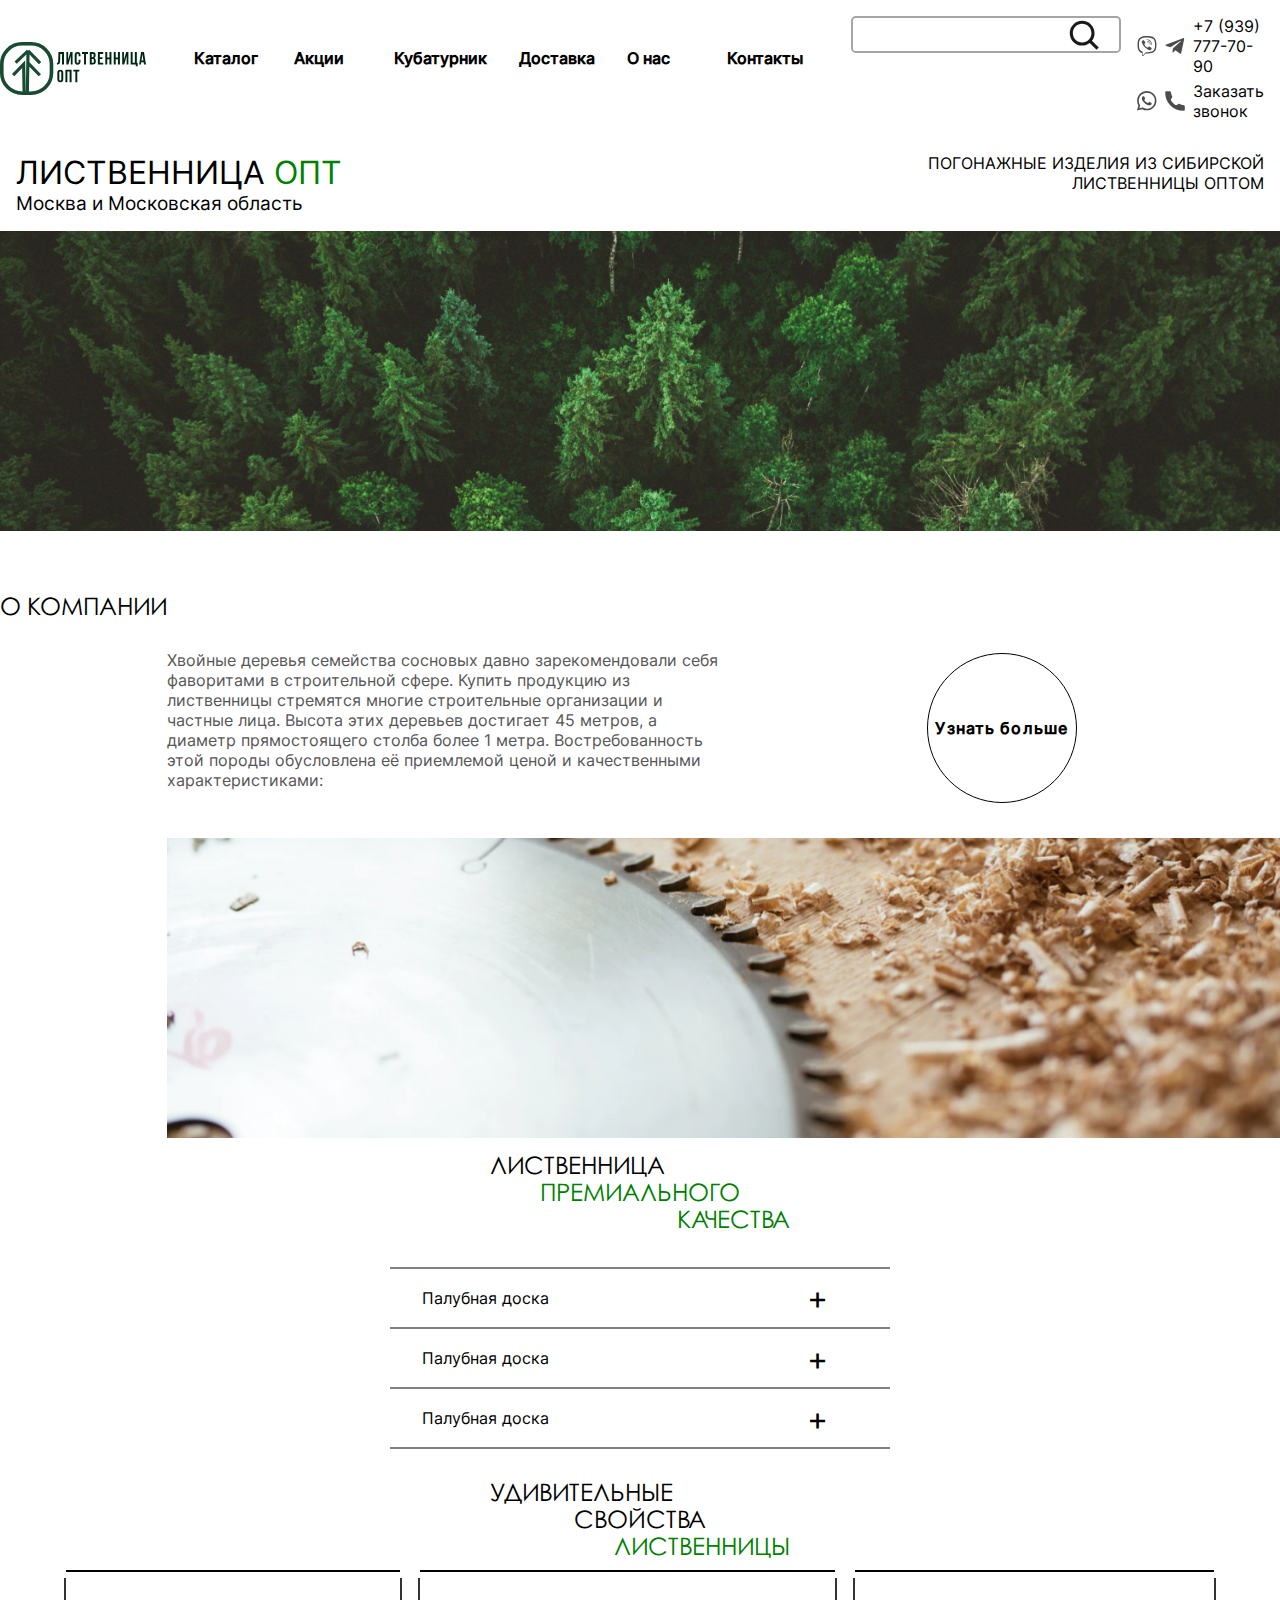
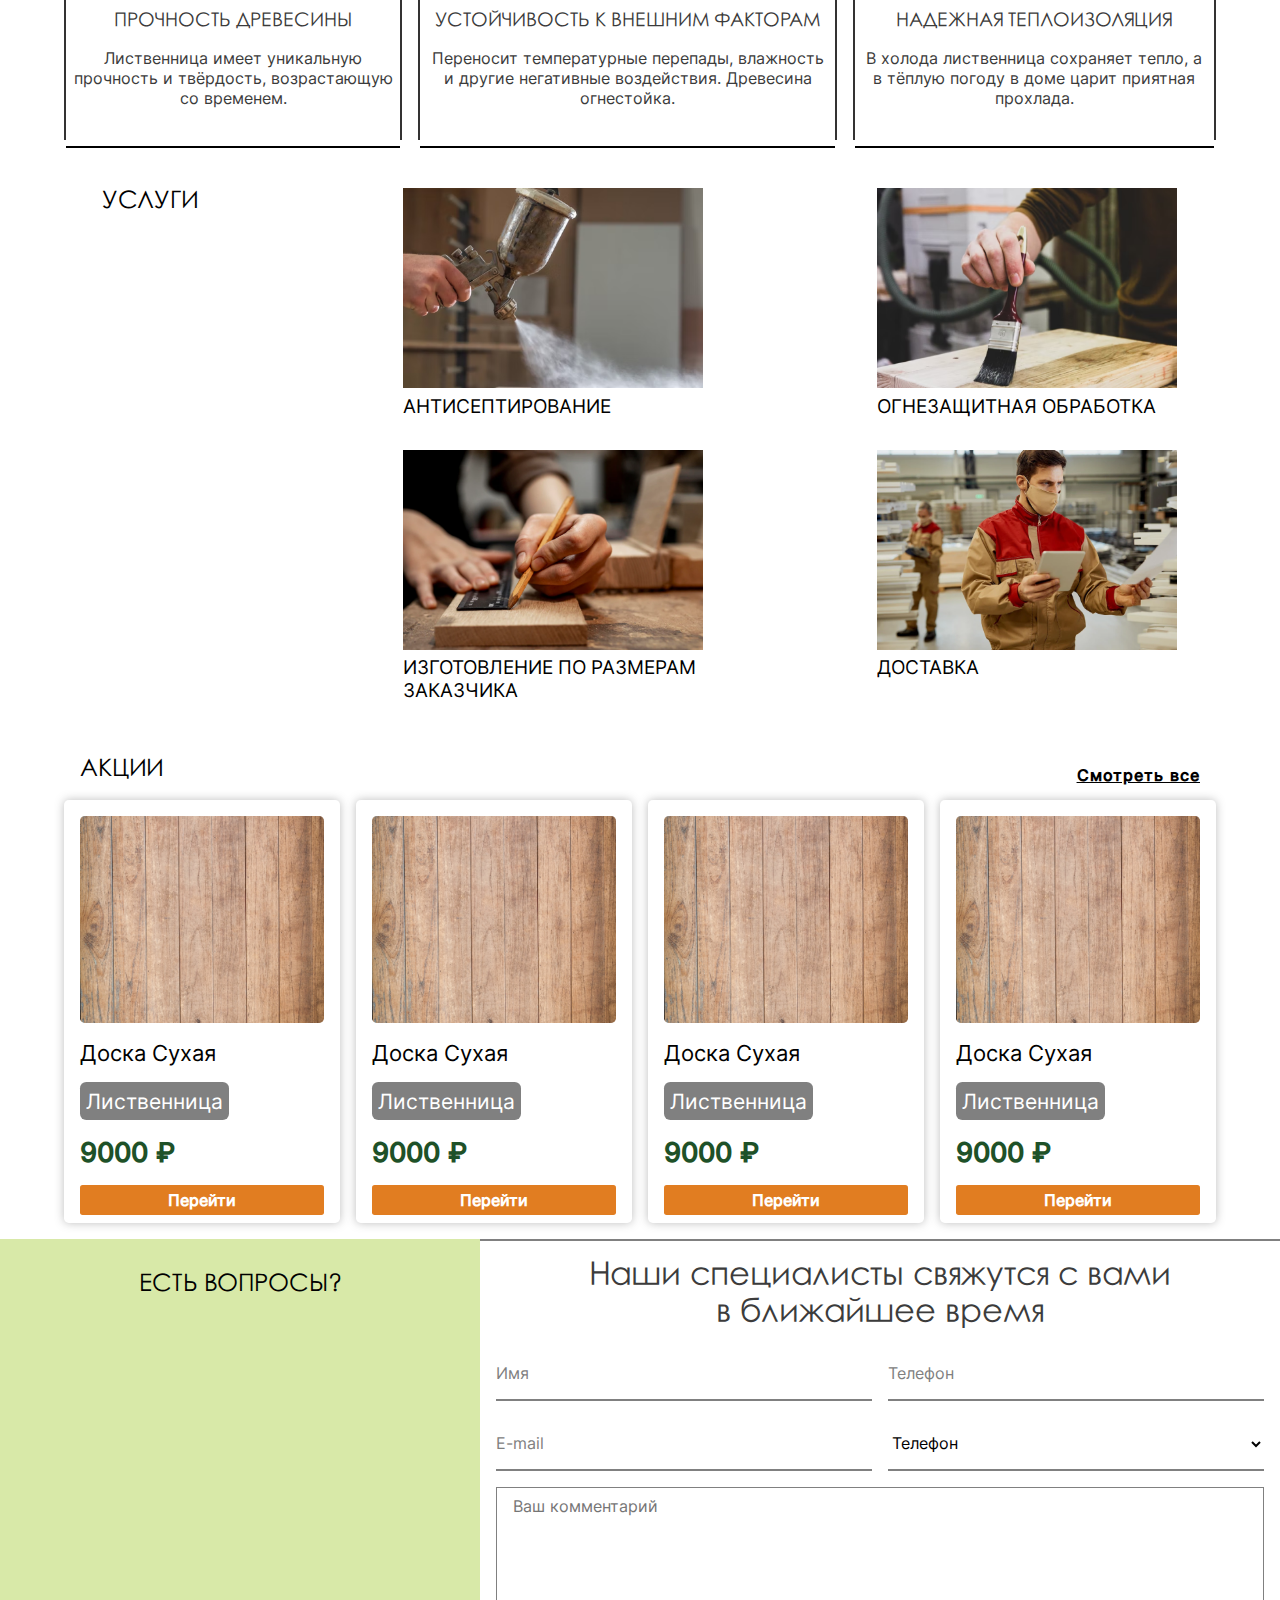
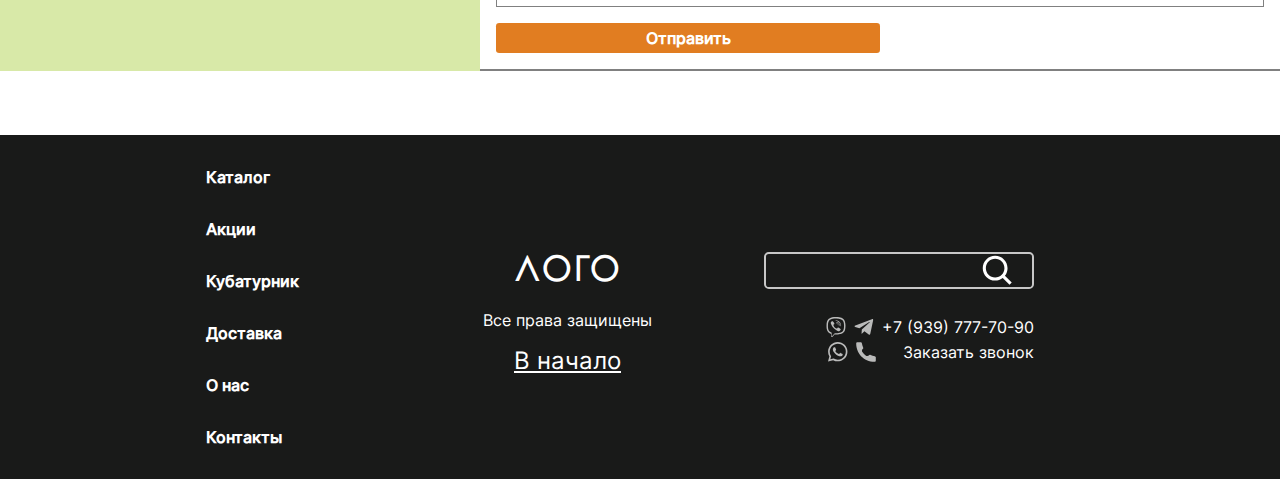
==== commit 2cc747d1: "Add files via upload" ====
--- a/index.html
+++ b/index.html
@@ -1 +1 @@
-<!doctype html><html lang="en"><head><meta charset="UTF-8"><meta http-equiv="X-UA-Compatible" content="IE=edge"><meta name="viewport" content="width=device-width,initial-scale=1"><title>larix</title><script defer="defer" src="index.js"></script><link href="index.css" rel="stylesheet"></head><body><template data-searchfieldlist><ul class="search-field__list"></ul></template><template data-searchfieldlistitem><li class="search-field__list__item"><img class="image" data-image alt="image for product"><div class="properties"><h4 class="title" data-title></h4><div class="price" data-price></div><div class="size" data-size></div></div></li></template><div class="modal__bg" data-modal-bg></div><div class="modal" data-modal><img src="./img/main.98846acf737c8ff0f504.png" alt="altik"><form class="form"><div class="form__close" data-close-modal-btn><span></span><span></span></div><div class="form__title">Заполните форму и мы поможем вам с покупкой</div><div class="form__input-container"><input class="form__input" placeholder="Имя"><input class="form__input" type="tel" placeholder="Телефон"><input class="form__input" type="email" placeholder="E-mail"><textarea class="form__textarea" placeholder="Ваш комментарий"></textarea></div><button class="button button--half button--padding" type="submit">отправить</button></form></div><div class="notification" data-notification><img src="./img/success.099cf09d297b330d7b17.svg" alt="altik"><div class="text"><div class="title">Отлично!</div><div class="subtitle">Мы скоро позвоним вам</div></div></div><header class="header"><div class="burger" data-nav-open><span></span><span></span><span></span></div><div class="logo"><span>лого</span><img src="./img/logo.fa538e42e54615e7ddfa.svg" alt="altik"></div><nav class="nav" data-nav><div class="nav__close" data-nav-close><span></span><span></span></div><ul class="nav__list"><li class="nav__item"><a class="nav__link" href="#">Каталог</a></li><li class="nav__item"><a class="nav__link" href="#">Акции</a></li><li class="nav__item"><a class="nav__link" href="#">Кубатурник</a></li><li class="nav__item"><a class="nav__link" href="#">Доставка</a></li><li class="nav__item"><a class="nav__link" href="#">О нас</a></li><li class="nav__item"><a class="nav__link" href="#">Контакты</a></li></ul><div class="search-field nav__search-field" data-searchfield><input><img src="./img/search.dff8de023c4ff0165fbe.svg" alt="altik"></div><div class="nav__action-list"><div class="nav__action-item"><img src="./img/action_whatsapp.9f34f959af8c5ca9fd6b.svg" alt="altik"><img src="./img/action_tg.eff30f2a8af94e49d18f.svg" alt="altik"><span>+7 (939) 777-70-90</span></div><div class="nav__action-item"><img src="./img/action_phone.c4d773757692ba9c4861.svg" alt="altik"><img src="./img/action_phone2.58bfe8db9048ab38e53c.svg" alt="altik"><span>Заказать звонок</span></div></div></nav><div class="search"><img src="./img/search.dff8de023c4ff0165fbe.svg" alt="altik"></div></header><main class="main"><div class="hello-section"><div class="titles"><h1 class="title">Лиственница <span>опт</span></h1><h3 class="subtitle">Москва и Московская область</h3></div><div class="desc">Погонажные изделия из Сибирской лиственницы оптом</div><div class="showcase"><img src="./img/showcase.8fbf61db8d7050b64e3f.png" alt="altik"></div></div><section class="section section-about"><h2 class="section__title">О компании</h2><div class="content"><p class="section__text">Хвойные деревья семейства сосновых давно зарекомендовали себя фаворитами в строительной сфере. Купить продукцию из лиственницы стремятся многие строительные организации и частные лица. Высота этих деревьев достигает 45 метров, а диаметр прямостоящего столба более 1 метра. Востребованность этой породы обусловлена её приемлемой ценой и качественными характеристиками:</p><img class="section__image" src="./img/about.2e5470279cc466081066.png" alt="altik"><a class="link section__link" href="#">Узнать больше</a></div></section><section class="section section-types"><h2 class="section__title">лиственница <span>премиального</span> <span>качества</span></h2><div class="accordion accordion-info" data-accordion><div class="accordion__list accordion-info__list"><div class="accordion__item"><label class="label" for="Палубная доска"><input type="checkbox" id="Палубная доска"><span data-after-unfold="+" data-after-fold="-">Палубная доска</span><div class="info-card"><img src="./img/2.843c65823cbfbe138fe4.png" alt="altik"><div class="text">Это традиционное напольное покрытие для открытых помещений (терраса, веранда) или помещений с высокой влажностью. Главным отличием является особенный рельеф на лицевой стороне. Такая обработка исключает скольжение при любых погодных условиях.</div><button class="button btn--padding btn--full"><a href="#">Перейти</a></button></div></label></div><div class="accordion__item"><label class="label" for="Палубная доска"><input type="checkbox" id="Палубная доска"><span data-after-unfold="+" data-after-fold="-">Палубная доска</span><div class="info-card"><img src="./img/2.843c65823cbfbe138fe4.png" alt="altik"><div class="text">Это традиционное напольное покрытие для открытых помещений (терраса, веранда) или помещений с высокой влажностью. Главным отличием является особенный рельеф на лицевой стороне. Такая обработка исключает скольжение при любых погодных условиях.</div><button class="button btn--padding btn--full"><a href="#">Перейти</a></button></div></label></div><div class="accordion__item"><label class="label" for="Палубная доска"><input type="checkbox" id="Палубная доска"><span data-after-unfold="+" data-after-fold="-">Палубная доска</span><div class="info-card"><img src="./img/2.843c65823cbfbe138fe4.png" alt="altik"><div class="text">Это традиционное напольное покрытие для открытых помещений (терраса, веранда) или помещений с высокой влажностью. Главным отличием является особенный рельеф на лицевой стороне. Такая обработка исключает скольжение при любых погодных условиях.</div><button class="button btn--padding btn--full"><a href="#">Перейти</a></button></div></label></div></div></div></section><section class="section section-properties"><h2 class="section__title">Удивительные <span class="not-colored">свойства</span> <span>лиственницы</span></h2><div class="property-list"><div class="property"><h3 class="property__title">Прочность древесины</h3><p class="property__text">Лиственница имеет уникальную прочность и твёрдость, возрастающую со временем.</p></div><div class="property"><h3 class="property__title">Устойчивость к внешним факторам</h3><p class="property__text">Переносит температурные перепады, влажность и другие негативные воздействия. Древесина огнестойка.</p></div><div class="property"><h3 class="property__title">Надежная теплоизоляция</h3><p class="property__text">В холода лиственница сохраняет тепло, а в тёплую погоду в доме царит приятная прохлада.</p></div></div></section><section class="section section-services"><h2 class="section__title">Услуги</h2><div class="service-list"><div class="service"><img class="service__image" src="./img/1.b372cc9fa86f6fac7f4f.png" alt="altik"><h3 class="service__title">Антисептирование</h3></div><div class="service"><img class="service__image" src="./img/2.d252abeba0a3701ded85.png" alt="altik"><h3 class="service__title">Огнезащитная обработка</h3></div><div class="service"><img class="service__image" src="./img/3.858bb45f6f46c5e62090.png" alt="altik"><h3 class="service__title">Изготовление по размерам заказчика</h3></div><div class="service"><img class="service__image" src="./img/4.24bc5de14f7f9eba1053.png" alt="altik"><h3 class="service__title">доставка</h3></div></div></section><section class="section section-discount"><h2 class="section__title">Акции</h2><div class="discount-items"><div class="card"><img class="card__image" src="./img/1.3458a5467c329ea8734f.png" alt="altik"><div class="card__title">Доска сухая</div><div class="card__type">Лиственница</div><div class="card__flexy"><div class="card__price">9000</div><div class="card__actions"><button class="button button--full"><a href="#">Перейти</a></button></div></div></div><div class="card"><img class="card__image" src="./img/1.3458a5467c329ea8734f.png" alt="altik"><div class="card__title">Доска сухая</div><div class="card__type">Лиственница</div><div class="card__flexy"><div class="card__price">9000</div><div class="card__actions"><button class="button button--full"><a href="#">Перейти</a></button></div></div></div><div class="card"><img class="card__image" src="./img/1.3458a5467c329ea8734f.png" alt="altik"><div class="card__title">Доска сухая</div><div class="card__type">Лиственница</div><div class="card__flexy"><div class="card__price">9000</div><div class="card__actions"><button class="button button--full"><a href="#">Перейти</a></button></div></div></div><div class="card"><img class="card__image" src="./img/1.3458a5467c329ea8734f.png" alt="altik"><div class="card__title">Доска сухая</div><div class="card__type">Лиственница</div><div class="card__flexy"><div class="card__price">9000</div><div class="card__actions"><button class="button button--full"><a href="#">Перейти</a></button></div></div></div></div><a class="link section__link" href="#">Смотреть все</a></section><section class="section section-special"><h2 class="section__title">Есть вопросы?</h2><form class="form"><div class="form__title">Наши специалисты свяжутся с вами в ближайшее время</div><div class="form__input-container"><input class="form__input" placeholder="Имя"><input class="form__input" type="tel" placeholder="Телефон"><input class="form__input" type="email" placeholder="E-mail"><select class="form__select" name=""><option>телефон</option><option>мобила</option><option>кирпич</option></select><textarea class="form__textarea" placeholder="Ваш комментарий"></textarea></div><button class="button button--half button--padding" type="submit">отправить</button></form></section></main><footer class="footer"><div class="footer__wrapper"><div class="footer__nav"><ul class="nav__list"><li class="nav__item"><a class="nav__link" href="#">Каталог</a></li><li class="nav__item"><a class="nav__link" href="#">Акции</a></li><li class="nav__item"><a class="nav__link" href="#">Кубатурник</a></li><li class="nav__item"><a class="nav__link" href="#">Доставка</a></li><li class="nav__item"><a class="nav__link" href="#">О нас</a></li><li class="nav__item"><a class="nav__link" href="#">Контакты</a></li></ul></div><div class="footer__logo logo"><span>лого</span><div class="rights">Все права защищены</div><div class="to-start">В начало</div></div><div class="footer__action-list"><div class="search-field footer__search-field" data-searchfield><input><img src="./img/search.dff8de023c4ff0165fbe.svg" alt="altik"></div><div class="footer__action-item"><img src="./img/action_whatsapp.9f34f959af8c5ca9fd6b.svg" alt="altik"><img src="./img/action_tg.eff30f2a8af94e49d18f.svg" alt="altik"><span>+7 (939) 777-70-90</span></div><div class="footer__action-item"><img src="./img/action_phone.c4d773757692ba9c4861.svg" alt="altik"><img src="./img/action_phone2.58bfe8db9048ab38e53c.svg" alt="altik"><span>Заказать звонок</span></div></div></div></footer></body></html>+<!doctype html><html lang="en"><head><meta charset="UTF-8"><meta http-equiv="X-UA-Compatible" content="IE=edge"><meta name="viewport" content="width=device-width,initial-scale=1"><title>larix</title><script defer="defer" src="index.js"></script><script defer="defer" src="libs.js"></script><link href="index.css" rel="stylesheet"></head><body><template data-searchfieldlist><ul class="search-field__list"></ul></template><template data-searchfieldlistitem><li class="search-field__list__item"><img class="image" data-image alt="image for product"><div class="properties"><h4 class="title" data-title></h4><div class="price" data-price></div><div class="size" data-size></div></div></li></template><div class="modal__bg" data-modal-bg></div><div class="modal" data-modal><img src="./img/main.98846acf737c8ff0f504.png" alt="altik"><form class="form"><div class="form__close" data-close-modal-btn><span></span><span></span></div><div class="form__title">Заполните форму и мы поможем вам с покупкой</div><div class="form__input-container"><input class="form__input" placeholder="Имя"><input class="form__input" type="tel" placeholder="Телефон"><input class="form__input" type="email" placeholder="E-mail"><textarea class="form__textarea" placeholder="Ваш комментарий"></textarea></div><button class="button button--half button--padding" type="submit">отправить</button></form></div><div class="notification" data-notification><img src="./img/success.099cf09d297b330d7b17.svg" alt="altik"><div class="text"><div class="title">Отлично!</div><div class="subtitle">Мы скоро позвоним вам</div></div></div><header class="header"><div class="burger" data-nav-open><span></span><span></span><span></span></div><div class="logo"><span>лого</span><img src="./img/logo.fa538e42e54615e7ddfa.svg" alt="altik"></div><nav class="nav" data-nav><div class="nav__close" data-nav-close><span></span><span></span></div><ul class="nav__list"><li class="nav__item"><a class="nav__link" href="http://localhost:8080/catalog.html">Каталог</a></li><li class="nav__item"><a class="nav__link" href="#">Акции</a></li><li class="nav__item"><a class="nav__link" href="#">Кубатурник</a></li><li class="nav__item"><a class="nav__link" href="#">Доставка</a></li><li class="nav__item"><a class="nav__link" href="http://localhost:8080/about.html">О нас</a></li><li class="nav__item"><a class="nav__link" href="#">Контакты</a></li></ul><div class="search-field nav__search-field" data-searchfield><input><img src="./img/search.dff8de023c4ff0165fbe.svg" alt="altik"></div><div class="nav__action-list"><div class="nav__action-item"><img src="./img/action_whatsapp.9f34f959af8c5ca9fd6b.svg" alt="altik"><img src="./img/action_tg.eff30f2a8af94e49d18f.svg" alt="altik"><span>+7 (939) 777-70-90</span></div><div class="nav__action-item"><img src="./img/action_phone.c4d773757692ba9c4861.svg" alt="altik"><img src="./img/action_phone2.58bfe8db9048ab38e53c.svg" alt="altik"><span>Заказать звонок</span></div></div></nav><div class="search"><img src="./img/search.dff8de023c4ff0165fbe.svg" alt="altik"></div></header><main class="main"><div class="hello-section"><div class="titles"><h1 class="title">Лиственница <span>опт</span></h1><h3 class="subtitle">Москва и Московская область</h3></div><div class="desc">Погонажные изделия из Сибирской лиственницы оптом</div><div class="showcase"><img src="./img/showcase.8fbf61db8d7050b64e3f.png" alt="altik"></div></div><section class="section section-about"><h2 class="section__title">О компании</h2><div class="content"><p class="section__text">Хвойные деревья семейства сосновых давно зарекомендовали себя фаворитами в строительной сфере. Купить продукцию из лиственницы стремятся многие строительные организации и частные лица. Высота этих деревьев достигает 45 метров, а диаметр прямостоящего столба более 1 метра. Востребованность этой породы обусловлена её приемлемой ценой и качественными характеристиками:</p><img class="section__image" src="./img/about.2e5470279cc466081066.png" alt="altik"><a class="link section__link circle" href="#">Узнать больше</a></div></section><section class="section section-types"><h2 class="section__title">лиственница <span>премиального</span> <span>качества</span></h2><div class="accordion accordion-info" data-accordion><div class="accordion__list accordion-info__list"><div class="accordion__item"><label class="label" for="Палубная доска"><input type="checkbox" id="Палубная доска"><span data-after-unfold="+" data-after-fold="-">Палубная доска</span><div class="info-card"><img src="./img/2.843c65823cbfbe138fe4.png" alt="altik"><div class="text">Это традиционное напольное покрытие для открытых помещений (терраса, веранда) или помещений с высокой влажностью. Главным отличием является особенный рельеф на лицевой стороне. Такая обработка исключает скольжение при любых погодных условиях.</div><button class="button btn--padding btn--full"><a href="#">Перейти</a></button></div></label></div><div class="accordion__item"><label class="label" for="Палубная доска"><input type="checkbox" id="Палубная доска"><span data-after-unfold="+" data-after-fold="-">Палубная доска</span><div class="info-card"><img src="./img/2.843c65823cbfbe138fe4.png" alt="altik"><div class="text">Это традиционное напольное покрытие для открытых помещений (терраса, веранда) или помещений с высокой влажностью. Главным отличием является особенный рельеф на лицевой стороне. Такая обработка исключает скольжение при любых погодных условиях.</div><button class="button btn--padding btn--full"><a href="#">Перейти</a></button></div></label></div><div class="accordion__item"><label class="label" for="Палубная доска"><input type="checkbox" id="Палубная доска"><span data-after-unfold="+" data-after-fold="-">Палубная доска</span><div class="info-card"><img src="./img/2.843c65823cbfbe138fe4.png" alt="altik"><div class="text">Это традиционное напольное покрытие для открытых помещений (терраса, веранда) или помещений с высокой влажностью. Главным отличием является особенный рельеф на лицевой стороне. Такая обработка исключает скольжение при любых погодных условиях.</div><button class="button btn--padding btn--full"><a href="#">Перейти</a></button></div></label></div></div></div></section><section class="section section-properties"><h2 class="section__title">Удивительные <span class="not-colored">свойства</span> <span>лиственницы</span></h2><div class="property-list"><div class="property"><h3 class="property__title">Прочность древесины</h3><p class="property__text">Лиственница имеет уникальную прочность и твёрдость, возрастающую со временем.</p></div><div class="property"><h3 class="property__title">Устойчивость к внешним факторам</h3><p class="property__text">Переносит температурные перепады, влажность и другие негативные воздействия. Древесина огнестойка.</p></div><div class="property"><h3 class="property__title">Надежная теплоизоляция</h3><p class="property__text">В холода лиственница сохраняет тепло, а в тёплую погоду в доме царит приятная прохлада.</p></div></div></section><section class="section section-services"><h2 class="section__title">Услуги</h2><div class="service-list"><div class="service"><img class="service__image" src="./img/1.b372cc9fa86f6fac7f4f.png" alt="altik"><h3 class="service__title">Антисептирование</h3></div><div class="service"><img class="service__image" src="./img/2.d252abeba0a3701ded85.png" alt="altik"><h3 class="service__title">Огнезащитная обработка</h3></div><div class="service"><img class="service__image" src="./img/3.858bb45f6f46c5e62090.png" alt="altik"><h3 class="service__title">Изготовление по размерам заказчика</h3></div><div class="service"><img class="service__image" src="./img/4.24bc5de14f7f9eba1053.png" alt="altik"><h3 class="service__title">доставка</h3></div></div></section><section class="section section-discount"><h2 class="section__title">Акции</h2><div class="discount-items"><div class="card"><img class="card__image" src="./img/1.3458a5467c329ea8734f.png" alt="altik"><div class="card__title">Доска сухая</div><div class="card__type">Лиственница</div><div class="card__flexy"><div class="card__price">9000</div><div class="card__actions"><button class="button button--full"><a href="#">Перейти</a></button></div></div></div><div class="card"><img class="card__image" src="./img/1.3458a5467c329ea8734f.png" alt="altik"><div class="card__title">Доска сухая</div><div class="card__type">Лиственница</div><div class="card__flexy"><div class="card__price">9000</div><div class="card__actions"><button class="button button--full"><a href="#">Перейти</a></button></div></div></div><div class="card"><img class="card__image" src="./img/1.3458a5467c329ea8734f.png" alt="altik"><div class="card__title">Доска сухая</div><div class="card__type">Лиственница</div><div class="card__flexy"><div class="card__price">9000</div><div class="card__actions"><button class="button button--full"><a href="#">Перейти</a></button></div></div></div><div class="card"><img class="card__image" src="./img/1.3458a5467c329ea8734f.png" alt="altik"><div class="card__title">Доска сухая</div><div class="card__type">Лиственница</div><div class="card__flexy"><div class="card__price">9000</div><div class="card__actions"><button class="button button--full"><a href="#">Перейти</a></button></div></div></div></div><a class="link section__link" href="#">Смотреть все</a></section><section class="section section-special"><h2 class="section__title">Есть вопросы?</h2><form class="form"><div class="form__title">Наши специалисты свяжутся с вами в ближайшее время</div><div class="form__input-container"><input class="form__input" placeholder="Имя"><input class="form__input" type="tel" placeholder="Телефон"><input class="form__input" type="email" placeholder="E-mail"><select class="form__select" name=""><option>телефон</option><option>мобила</option><option>кирпич</option></select><textarea class="form__textarea" placeholder="Ваш комментарий"></textarea></div><button class="button button--half button--padding" type="submit">отправить</button></form></section></main><footer class="footer"><div class="footer__wrapper"><div class="footer__nav"><ul class="nav__list"><li class="nav__item"><a class="nav__link" href="#">Каталог</a></li><li class="nav__item"><a class="nav__link" href="#">Акции</a></li><li class="nav__item"><a class="nav__link" href="#">Кубатурник</a></li><li class="nav__item"><a class="nav__link" href="#">Доставка</a></li><li class="nav__item"><a class="nav__link" href="#">О нас</a></li><li class="nav__item"><a class="nav__link" href="#">Контакты</a></li></ul></div><div class="footer__logo logo"><span>лого</span><div class="rights">Все права защищены</div><div class="to-start">В начало</div></div><div class="footer__action-list"><div class="search-field footer__search-field" data-searchfield><input><img src="./img/search.dff8de023c4ff0165fbe.svg" alt="altik"></div><div class="footer__action-item"><img src="./img/action_whatsapp.9f34f959af8c5ca9fd6b.svg" alt="altik"><img src="./img/action_tg.eff30f2a8af94e49d18f.svg" alt="altik"><span>+7 (939) 777-70-90</span></div><div class="footer__action-item"><img src="./img/action_phone.c4d773757692ba9c4861.svg" alt="altik"><img src="./img/action_phone2.58bfe8db9048ab38e53c.svg" alt="altik"><span>Заказать звонок</span></div></div></div></footer></body></html>--- a/index.css
+++ b/index.css
@@ -1,3 +1,3 @@
-*,*::after,*::before{margin:0;padding:0;box-sizing:border-box;font-family:"noto"}body{display:flex;flex-direction:column;min-height:200vh}.main{flex-grow:1}@font-face{font-family:"secondary";src:url(./fonts/Rounded_Elegance.ttf);font-weight:400}@font-face{font-family:"noto";src:url(./fonts/Inter-Regular.ttf);font-weight:400}@font-face{font-family:"noto";src:url(./fonts/Inter-Medium.ttf);font-weight:500}.button{background-color:#e17d21;font-family:"noto";max-width:200px;border-radius:.2em;text-align:center;border:none;outline:none;display:block}.button a{color:#fff;text-decoration:none;text-transform:capitalize;line-height:30px;padding:0 2em;font-weight:bold;font-size:1rem;display:inline-block}.button--full{max-width:100%}.button--half{width:50%;max-width:800px;min-width:150px}.button--padding a{padding:.5em 2em;font-weight:normal;word-break:break-all}.button[type=submit]{color:#fff;text-transform:capitalize;line-height:30px;padding:0 2em;font-weight:bold;font-size:1rem;display:inline-block}.card{container-type:inline-size;display:flex;flex-direction:column;gap:1rem;box-shadow:0 0 10px 0 rgba(86,86,86,.387);max-width:400px;min-width:100px;padding:1rem 1rem .5rem;border-radius:.3em}.card__image{border-radius:.3em;width:100%;height:100%}.card__title{font-size:1em;text-transform:capitalize}.card__type{background-color:gray;color:#fff;width:max-content;padding:.3em;border-radius:.3em;text-transform:capitalize}.card__price{color:#1e5128;font-weight:bold;font-size:1rem}.card__price::after{margin-left:.3em;content:"₽"}.card__flexy{display:flex;flex-direction:column;gap:1rem}.card__actions{display:flex;width:100%;gap:1rem}.card__actions>*{flex-grow:1}.card__actions .discount{background-color:#4e9f3d;border-radius:.3em;text-align:center;color:#fff;font-weight:bold;line-height:30px}@container (min-width: 200px){.card__title{font-size:2rem}.card__type{font-size:1.3rem}.card__price{font-size:1.7rem}}@container (min-width: 300px){.card__flexy{flex-direction:row;gap:3rem}}.search-field__list{display:none;position:absolute;top:100%;left:0;right:0;box-shadow:-5px 5px 10px 0px rgba(68,68,68,.632),5px 5px 10px 0px rgba(68,68,68,.632),0 5px 10px 0px rgba(68,68,68,.632);padding:1rem .5rem .5rem;background-color:#fff;max-width:400px;width:100%}.search-field__list__item{display:grid;grid-template-columns:100px 1fr;column-gap:10px;width:100%;overflow:hidden;padding:.5rem;background-color:#fff;border-bottom:1px solid gray}.search-field__list__item:last-child{border-bottom:none}.search-field__list__item img{width:100%;height:100%;object-fit:cover}.search-field__list__item .properties{display:flex;flex-direction:column;font-weight:bold;gap:.3rem}.search-field__list__item .properties .title{margin-bottom:auto;color:#4c4c4c}.search-field__list__item .properties .price{color:#085000;font-size:1.3rem}.search-field__list__item .properties .price::after{content:" ₽"}.search-field__list__item .properties .size{color:#7f7f7f}.search-field{display:flex;align-items:center;border:2px solid rgba(255,255,255,.7568627451);border-radius:.3em;width:max-content;max-width:350px;min-width:270px;padding:0 1rem;max-height:50px;position:relative}.search-field>input{border:none;outline:none;font-size:1.7rem;width:200px;height:100%}.search-field>input:focus~.search-field__list{display:block}.search-field>img{width:100%;height:100%;max-width:30px;max-height:30px}.accordion{overflow:hidden;min-width:250px;width:100%}.accordion__list{display:flex;flex-direction:column;width:100%}.accordion__list .accordion__list{height:0;display:none}.accordion__item{background-color:#fff;padding:1em .5em;display:grid;grid-template-columns:1fr 30px;width:100%}.accordion__item::after{content:attr(data-after);max-height:20px;align-self:start;justify-self:center}.accordion__item input{display:none}.accordion__item input:checked~.accordion__list{display:block;height:initial}.accordion__item input:checked~span{color:var(--coloritto)}.accordion .accordion-info__list .accordion__item{border-bottom:2px solid gray;padding:.6rem 2rem}.accordion .accordion-info__list .accordion__item:first-child{border-top:2px solid gray}.accordion .accordion-info__list .accordion__item .info-card{max-height:0;transition:all .35s}.accordion .accordion-info__list .accordion__item .info-card>*{max-height:0;display:none;transition:all .35s}.accordion .accordion-info__list .accordion__item span{display:flex;align-items:center;justify-content:space-between}.accordion .accordion-info__list input~span::after{font-size:2rem;content:attr(data-after-unfold)}.accordion .accordion-info__list input:checked~span::after{content:attr(data-after-fold)}.accordion .accordion-info__list input:checked~.info-card{max-height:100vh}.accordion .accordion-info__list input:checked~.info-card>*{display:block;max-height:100vh}.notification{background-color:#fff;width:max-content;display:flex;justify-content:center;align-items:center;padding:1rem 2rem;gap:1rem;position:absolute;top:50vh;left:50vw;translate:-50% -50%;opacity:0;visibility:hidden;transition:opacity 500ms}.notification.show{opacity:1;visibility:visible}.notification .text .title{text-transform:uppercase;font-weight:bold;font-size:1.3rem}.info-card{display:flex;flex-direction:column;justify-content:center;align-items:center;gap:1rem}.info-card img{width:100%;height:100%;max-width:300px}.header{font-family:"noto";display:flex;justify-content:space-between;align-items:center}.header .logo{font-size:3rem}.header .logo span{font-family:"secondary"}.header .logo img{display:none;width:100%;height:100%}.header .burger{display:flex;flex-direction:column;gap:5px}.header .burger span{width:30px;height:4px;max-height:5px;background-color:#000;display:block}.header .nav{position:absolute;z-index:10;padding:1rem;right:0;top:0;left:-200%;width:100vw;display:flex;flex-direction:column;align-items:flex-start;gap:1rem;background-color:#fff;transition:left 300ms ease-in-out}.header .nav.show{left:0}.header .nav__close{position:relative;min-height:70px;width:100px}.header .nav__close span{position:absolute;width:30px;height:5px;background:#000;left:0px;top:50%;translate:0 -50%}.header .nav__close span:nth-child(1){rotate:45deg}.header .nav__close span:nth-child(2){rotate:-45deg}.header .nav__list{padding:1rem;display:flex;flex-direction:column;list-style:none;width:100%}.header .nav__item{width:100%}.header .nav__link{text-decoration:none;color:#000;font-weight:bold;width:100%;display:inline-block;padding:1rem;cursor:pointer}.header .nav__action-list{display:flex;flex-direction:column;gap:.3rem}.header .nav__action-item{display:grid;grid-template-columns:repeat(2, 20px) 1fr;place-items:center left;column-gap:.5rem}.header .nav__action-item img{width:100%;height:100%}.header .nav__search-field{border-width:2px;border-color:#a5a5a5}@media(min-width: 1000px){.header{justify-content:center;background-color:#fff}.header .burger{display:none}.header .logo span{display:none}.header .logo img{display:block}.header .nav{position:static;flex-direction:row;justify-content:space-around}.header .nav__close{display:none}.header .nav__list{flex-direction:row;gap:0;width:max-content}.header .nav__item{width:max-content;min-width:100px}.header .search{display:none}}.footer{background-color:#191a19;color:#fff;padding:1rem}.footer__wrapper{max-width:900px;margin:0 auto;display:grid;grid-template-areas:"list logo" "action action"}.footer__logo{grid-area:logo;margin-top:auto;margin-bottom:auto;margin-left:auto}.footer__logo>*{display:none}.footer__logo span{font-family:"secondary";display:inline-block;font-size:3rem;writing-mode:vertical-rl;rotate:180deg}.footer .nav__list{grid-area:list;margin-bottom:1rem;display:flex;flex-direction:column;list-style:none;width:100%}.footer .nav__item{width:100%}.footer .nav__link{text-decoration:none;color:#fff;font-weight:bold;width:100%;display:inline-block;padding:1rem;cursor:pointer}.footer__action-list{grid-area:action;place-self:center;display:flex;flex-direction:column;gap:.3rem}.footer__action-item{align-self:flex-end;display:grid;grid-template-columns:repeat(2, 20px) minmax(150px, 1fr);place-items:center left;column-gap:.5rem;color:#fff}.footer__action-item span{margin-left:auto}.footer__action-item img{width:100%;height:100%;filter:invert(100%) sepia(0%) saturate(211%) hue-rotate(166deg) brightness(228%) contrast(100%)}.footer__search-field{margin-bottom:1.5rem;border-color:rgba(255,255,255,.7568627451)}.footer__search-field input{background-color:#191a19;color:#fff}.footer__search-field img{filter:invert(100%) sepia(0%) saturate(211%) hue-rotate(166deg) brightness(228%) contrast(100%)}@media(min-width: 1000px){.footer__wrapper{grid-template-areas:"list logo action"}.footer__logo{text-align:center;display:flex;flex-direction:column;gap:1rem;justify-content:center;margin:0}.footer__logo>*{display:block}.footer__logo span{writing-mode:horizontal-tb;rotate:0deg}.footer__logo .to-start{text-decoration:underline;font-size:1.5rem}.footer .nav__list{margin-bottom:0}}.modal{position:absolute;z-index:30;top:80vh;left:50vw;translate:-50% -50%;container-type:inline-size;container-name:modal;max-width:1500px;min-width:200px;width:80%;grid-template-columns:repeat(2, 1fr);overflow:hidden;display:none}.modal.show{display:grid}.modal img{width:100%;height:100%;object-fit:cover}.modal .form{background-color:#fff;display:flex;flex-direction:column;gap:1rem;padding:1rem}.modal .form__close{align-self:flex-end;display:flex;justify-content:flex-end;position:relative;height:50px;width:50px}.modal .form__close:hover span{background-color:#cd3737}.modal .form__close span{position:absolute;top:20px;right:20px;width:30px;height:5px;background-color:#000;display:inline-block;transition:background-color 300ms}.modal .form__close span:nth-child(1){rotate:45deg}.modal .form__close span:nth-child(2){rotate:-45deg}.modal .form__title{font-family:"secondary";color:#3c3c3c;font-size:2rem}.modal .form__input-container{display:flex;flex-wrap:wrap;gap:1rem}.modal .form__input{min-width:150px;width:40%;max-width:200px;font-size:1rem;border:none;outline:none;padding:1rem 0;border-bottom:2px solid gray}.modal .form__input::placeholder{color:gray}.modal .form__textarea{grid-column:1/3;font-size:1rem;width:100%;height:120px;border:1px solid gray;outline:none;padding:.5rem 1rem;resize:none}.modal__bg{z-index:25;position:absolute;inset:0;bottom:-90vh;display:none}.modal__bg.show{display:block}@container modal (max-width: 400px){.modal img{display:none}.modal .form{grid-column:1/3}}.showcase{width:100%;height:300px}.showcase img{width:100%;object-fit:cover;height:100%}.hello-section{margin-bottom:4rem}.hello-section .titles{padding:1rem;font-family:"secondary"}.hello-section .titles .title{text-transform:uppercase;font-weight:normal}.hello-section .titles .title span{color:green}.hello-section .titles .subtitle{font-weight:normal}.hello-section .desc{padding:1rem;text-align:right;max-width:60%;margin-left:auto;text-transform:uppercase}.section{margin-bottom:1rem}.section__title{text-transform:uppercase;text-align:center;font-weight:normal;margin-bottom:.5em;font-family:"secondary"}.section__title span{font-family:"secondary"}.section__title span:not(.not-colored){color:green}.section__title:has(span){display:flex;flex-direction:column;margin:0 auto;max-width:300px;align-items:flex-start}.section__title:has(span) span:nth-child(1){align-self:center}.section__title:has(span) span:nth-child(2){align-self:flex-end}.section__text{padding:1rem;color:#565656;font-weight:normal}.section__image{width:100%;height:100%;object-fit:cover}.section__link{text-align:center;color:#000;margin-top:1rem;font-weight:bold;letter-spacing:.07rem;width:100%;display:inline-block}.section-about .content{grid-area:content;display:grid}.section-about .section__title{grid-area:title}.section-about .section__image{width:100%;max-width:600px}@media(min-width: 1000px){.section-about{display:grid;grid-row-gap:1rem;grid-template-areas:"title ." ". content"}}.section-properties .property-list{display:flex;flex-direction:column;width:90%;margin:0 auto;gap:1rem;margin-top:1rem}.section-properties .property{border-left:2px solid #343232;border-right:2px solid #343232;padding:2rem .3rem;text-align:center;color:#3b3b3b;position:relative}.section-properties .property__title{font-family:"secondary";text-transform:uppercase;font-weight:normal;margin-bottom:1rem}.section-properties .property::after{content:"";background-color:#000;width:100%;height:2px;position:absolute;bottom:-0.5rem;left:0}.section-properties .property:first-child::before{content:"";background-color:#000;width:100%;height:2px;position:absolute;top:-0.5rem;left:0}.section-services .service-list{display:flex;flex-direction:column;gap:2rem;padding:2rem}.section-services .service{display:grid;grid-template-rows:200px auto}.section-services .service__image{width:100%;object-fit:cover;height:100%}.section-services .service__title{text-transform:uppercase;font-weight:normal;margin-top:.4rem}.discount-items{display:grid;grid-template-columns:repeat(2, 1fr);column-gap:1rem;row-gap:1rem;width:90%;margin:0 auto}.section-special{background-color:#ade6b4;padding:1rem}.section-special .form{border-radius:.3em;background-color:#fff;display:flex;flex-direction:column;gap:1rem;padding:1rem}.section-special .form__title{font-family:"secondary";color:#3c3c3c;font-size:2rem}.section-special .form__input-container{display:grid;grid-template-columns:1fr;padding:1em;gap:1rem}.section-special .form__input-container>*{grid-column:1/3}.section-special .form__input{min-width:150px;width:100%;max-width:800px;font-size:1rem;border:none;outline:none;padding:1rem 0;border-bottom:2px solid gray}.section-special .form__input::placeholder{color:gray}.section-special .form__textarea{grid-column:1/3;font-size:1rem;width:100%;height:120px;border:1px solid gray;outline:none;padding:.5rem 1rem;resize:none}.section-special .form__select{border:none;border-bottom:2px solid gray;background-color:#fff;text-transform:capitalize;font-size:1rem}.section-special .form__select:focus{box-shadow:0 0 3pt 2pt #6495ed;outline-color:#6495ed}.section-special .form button[type=submit]{align-self:center}@media(min-width: 600px){.section-special{display:flex;align-items:center;justify-content:center}}
+*,*::after,*::before{margin:0;padding:0;box-sizing:border-box;font-family:"noto"}body{display:flex;flex-direction:column;min-height:200vh}.main{flex-grow:1}@font-face{font-family:"secondary";src:url(./fonts/Rounded_Elegance.ttf);font-weight:400}@font-face{font-family:"noto";src:url(./fonts/Inter-Regular.ttf);font-weight:400}@font-face{font-family:"noto";src:url(./fonts/Inter-Medium.ttf);font-weight:500}.button{background-color:#e17d21;font-family:"noto";max-width:200px;border-radius:.2em;text-align:center;border:none;outline:none;display:block}.button a{color:#fff;text-decoration:none;text-transform:capitalize;line-height:30px;padding:0 2em;font-weight:bold;font-size:1rem;display:inline-block}.button--full{max-width:100%;width:100%}.button--half{width:50%;max-width:800px;min-width:150px}.button--padding a{padding:.5em 2em;font-weight:normal;word-break:break-all}.button[type=submit]{color:#fff;text-transform:capitalize;line-height:30px;padding:0 2em;font-weight:bold;font-size:1rem;display:inline-block}.button[data-modal-open-btn],.button[type=submit]{cursor:pointer}.card{container-type:inline-size;display:flex;flex-direction:column;gap:1rem;box-shadow:0 0 10px 0 rgba(86,86,86,.387);max-width:400px;min-width:100px;padding:1rem 1rem .5rem;border-radius:.3em}.card__image{border-radius:.3em;width:100%;height:100%}.card__title{font-size:1em;text-transform:capitalize}.card__type{background-color:gray;color:#fff;width:max-content;padding:.3em;border-radius:.3em;text-transform:capitalize}.card__price{color:#1e5128;font-weight:bold;font-size:1rem}.card__price::after{margin-left:.3em;content:"₽"}.card__flexy{display:flex;flex-direction:column;gap:1rem}.card__actions{display:flex;width:100%;gap:1rem}.card__actions>*{flex-grow:1}.card__actions .discount{background-color:#4e9f3d;border-radius:.3em;text-align:center;color:#fff;font-weight:bold;line-height:30px}@container (min-width: 200px){.card__title{font-size:1.4rem}.card__type{font-size:1.3rem}.card__price{font-size:1.7rem}}@container (min-width: 300px){.card__flexy{flex-direction:row;gap:3rem}}.search-field__list{display:none;position:absolute;top:100%;left:0;right:0;box-shadow:-5px 5px 10px 0px rgba(68,68,68,.632),5px 5px 10px 0px rgba(68,68,68,.632),0 5px 10px 0px rgba(68,68,68,.632);padding:1rem .5rem .5rem;background-color:#fff;max-width:400px;width:100%}.search-field__list__item{display:grid;grid-template-columns:100px 1fr;column-gap:10px;width:100%;overflow:hidden;padding:.5rem;background-color:#fff;border-bottom:1px solid gray}.search-field__list__item:last-child{border-bottom:none}.search-field__list__item img{width:100%;height:100%;object-fit:cover}.search-field__list__item .properties{display:flex;flex-direction:column;font-weight:bold;gap:.3rem}.search-field__list__item .properties .title{margin-bottom:auto;color:#4c4c4c}.search-field__list__item .properties .price{color:#085000;font-size:1.3rem}.search-field__list__item .properties .price::after{content:" ₽"}.search-field__list__item .properties .size{color:#7f7f7f}.search-field{display:flex;align-items:center;border:2px solid rgba(255,255,255,.7568627451);border-radius:.3em;width:max-content;max-width:350px;min-width:270px;padding:0 1rem;max-height:50px;position:relative}.search-field>input{border:none;outline:none;font-size:1.7rem;width:200px;height:100%}.search-field>input:focus~.search-field__list{display:block}.search-field>img{width:100%;height:100%;max-width:30px;max-height:30px}.accordion{overflow:hidden;min-width:250px;width:100%}.accordion__list{display:flex;flex-direction:column;width:100%}.accordion__list .accordion__list{height:0;display:none}.accordion__item{background-color:#fff;padding:1em .5em;display:grid;grid-template-columns:1fr 30px;width:100%;border-bottom:1px solid #c1c1c1}.accordion__item:last-child{border-bottom:none}.accordion__item::after{content:attr(data-after);max-height:20px;align-self:start;justify-self:center}.accordion__item input{display:none}.accordion__item input:checked~.accordion__list{display:block;height:initial}.accordion__item input:checked~span{color:var(--coloritto)}.accordion .accordion-info__list .accordion__item{border-bottom:2px solid gray;padding:.6rem 2rem}.accordion .accordion-info__list .accordion__item:first-child{border-top:2px solid gray}.accordion .accordion-info__list .accordion__item .info-card{max-height:0;transition:all .35s}.accordion .accordion-info__list .accordion__item .info-card>*{max-height:0;display:none;transition:all .35s}.accordion .accordion-info__list .accordion__item span{display:flex;align-items:center;justify-content:space-between}.accordion .accordion-info__list input~span::after{font-size:2rem;content:attr(data-after-unfold)}.accordion .accordion-info__list input:checked~span::after{content:attr(data-after-fold)}.accordion .accordion-info__list input:checked~.info-card{max-height:100vh}.accordion .accordion-info__list input:checked~.info-card>*{display:block;max-height:100vh}.notification{background-color:#fff;width:max-content;display:flex;justify-content:center;align-items:center;padding:1rem 2rem;gap:1rem;position:absolute;top:50vh;left:50vw;translate:-50% -50%;opacity:0;visibility:hidden;transition:opacity 500ms}.notification.show{opacity:1;visibility:visible}.notification .text .title{text-transform:uppercase;font-weight:bold;font-size:1.3rem}.info-card{display:flex;flex-direction:column;justify-content:center;align-items:center;gap:1rem}.info-card img{width:100%;height:100%;max-width:300px}.table{width:100%;border-top-left-radius:1em;border-top-right-radius:1em;overflow:hidden;border-spacing:0}.table tr th{padding:.5rem}.table tr:nth-child(odd){background-color:gray}.table tr:first-child{background-color:#000;color:#fff}.table tr td{text-align:center;padding:.5rem}.table tr td.button{background-color:inherit;max-width:200px;margin:0 auto}.table tr td.button button{background-color:#003a00}.header{font-family:"noto";display:flex;justify-content:space-between;align-items:center}.header .logo{font-size:3rem}.header .logo span{font-family:"secondary"}.header .logo img{display:none;width:100%;height:100%}.header .burger{display:flex;flex-direction:column;gap:5px}.header .burger span{width:30px;height:4px;max-height:5px;background-color:#000;display:block}.header .nav{position:absolute;z-index:10;padding:1rem;right:0;top:0;left:-200%;width:100vw;display:flex;flex-direction:column;align-items:flex-start;gap:1rem;background-color:#fff;transition:left 300ms ease-in-out}.header .nav.show{left:0}.header .nav__close{position:relative;min-height:70px;width:100px}.header .nav__close span{position:absolute;width:30px;height:5px;background:#000;left:0px;top:50%;translate:0 -50%}.header .nav__close span:nth-child(1){rotate:45deg}.header .nav__close span:nth-child(2){rotate:-45deg}.header .nav__list{padding:1rem;display:flex;flex-direction:column;list-style:none;width:100%}.header .nav__item{width:100%}.header .nav__link{text-decoration:none;color:#000;font-weight:bold;width:100%;display:inline-block;padding:1rem;cursor:pointer}.header .nav__action-list{display:flex;flex-direction:column;gap:.3rem}.header .nav__action-item{display:grid;grid-template-columns:repeat(2, 20px) 1fr;place-items:center left;column-gap:.5rem}.header .nav__action-item img{width:100%;height:100%}.header .nav__search-field{border-width:2px;border-color:#a5a5a5}@media(min-width: 1000px){.header{justify-content:center;background-color:#fff}.header .burger{display:none}.header .logo span{display:none}.header .logo img{display:block}.header .nav{position:static;flex-direction:row;justify-content:space-around}.header .nav__close{display:none}.header .nav__list{flex-direction:row;gap:0;width:max-content}.header .nav__item{width:max-content;min-width:100px}.header .search{display:none}}.footer{background-color:#191a19;color:#fff;padding:1rem}.footer__wrapper{max-width:900px;margin:0 auto;display:grid;grid-template-areas:"list logo" "action action"}.footer__logo{grid-area:logo;margin-top:auto;margin-bottom:auto;margin-left:auto}.footer__logo>*{display:none}.footer__logo span{font-family:"secondary";display:inline-block;font-size:3rem;writing-mode:vertical-rl;rotate:180deg}.footer .nav__list{grid-area:list;margin-bottom:1rem;display:flex;flex-direction:column;list-style:none;width:100%}.footer .nav__item{width:100%}.footer .nav__link{text-decoration:none;color:#fff;font-weight:bold;width:100%;display:inline-block;padding:1rem;cursor:pointer}.footer__action-list{grid-area:action;place-self:center;display:flex;flex-direction:column;gap:.3rem}.footer__action-item{align-self:flex-end;display:grid;grid-template-columns:repeat(2, 20px) minmax(150px, 1fr);place-items:center left;column-gap:.5rem;color:#fff}.footer__action-item span{margin-left:auto}.footer__action-item img{width:100%;height:100%;filter:invert(100%) sepia(0%) saturate(211%) hue-rotate(166deg) brightness(228%) contrast(100%)}.footer__search-field{margin-bottom:1.5rem;border-color:rgba(255,255,255,.7568627451)}.footer__search-field input{background-color:#191a19;color:#fff}.footer__search-field img{filter:invert(100%) sepia(0%) saturate(211%) hue-rotate(166deg) brightness(228%) contrast(100%)}@media(min-width: 1000px){.footer__wrapper{grid-template-areas:"list logo action"}.footer__logo{text-align:center;display:flex;flex-direction:column;gap:1rem;justify-content:center;margin:0}.footer__logo>*{display:block}.footer__logo span{writing-mode:horizontal-tb;rotate:0deg}.footer__logo .to-start{text-decoration:underline;font-size:1.5rem}.footer .nav__list{margin-bottom:0}}.modal{position:absolute;z-index:30;top:80vh;left:50vw;translate:-50% -50%;container-type:inline-size;container-name:modal;max-width:1500px;min-width:200px;width:80%;grid-template-columns:repeat(2, 1fr);overflow:hidden;display:none}.modal.show{display:grid}.modal img{width:100%;height:100%;object-fit:cover}.modal .form{background-color:#fff;display:flex;flex-direction:column;gap:1rem;padding:1rem}.modal .form__close{align-self:flex-end;display:flex;justify-content:flex-end;position:relative;height:50px;width:50px}.modal .form__close:hover span{background-color:#cd3737}.modal .form__close span{position:absolute;top:20px;right:20px;width:30px;height:5px;background-color:#000;display:inline-block;transition:background-color 300ms}.modal .form__close span:nth-child(1){rotate:45deg}.modal .form__close span:nth-child(2){rotate:-45deg}.modal .form__title{font-family:"secondary";color:#3c3c3c;font-size:2rem}.modal .form__input-container{display:flex;flex-wrap:wrap;gap:1rem}.modal .form__input{min-width:150px;width:40%;max-width:200px;font-size:1rem;border:none;outline:none;padding:1rem 0;border-bottom:2px solid gray}.modal .form__input::placeholder{color:gray}.modal .form__textarea{grid-column:1/3;font-size:1rem;width:100%;height:120px;border:1px solid gray;outline:none;padding:.5rem 1rem;resize:none}.modal__bg{z-index:25;position:absolute;inset:0;bottom:-90vh;display:none}.modal__bg.show{display:block}@container modal (max-width: 400px){.modal img{display:none}.modal .form{grid-column:1/3}}.showcase{width:100%;height:300px}.showcase img{width:100%;object-fit:cover;height:100%}.hello-section{margin-bottom:4rem}.hello-section .titles{padding:1rem;font-family:"secondary"}.hello-section .titles .title{text-transform:uppercase;font-weight:normal}.hello-section .titles .title span{color:green}.hello-section .titles .subtitle{font-weight:normal}.hello-section .desc{padding:1rem;text-align:right;max-width:60%;margin-left:auto;text-transform:uppercase}@media(min-width: 1000px){.hello-section{display:grid;grid-template-areas:"titles desc" "image image"}.hello-section .titles{grid-area:titles}.hello-section .desc{grid-area:desc}.hello-section .showcase{grid-area:image}}.section{margin-bottom:1rem}.section__title{text-transform:uppercase;text-align:center;font-weight:normal;margin-bottom:.5em;font-family:"secondary"}.section__title span{font-family:"secondary"}.section__title span:not(.not-colored){color:green}.section__title:has(span){display:flex;flex-direction:column;margin:0 auto;max-width:300px;align-items:flex-start}.section__title:has(span) span:nth-child(1){align-self:center}.section__title:has(span) span:nth-child(2){align-self:flex-end}.section__text{padding:1rem;color:#565656;font-weight:normal}.section__image{width:100%;height:100%;object-fit:cover}.section__link{text-align:center;color:#000;margin-top:1rem;font-weight:bold;letter-spacing:.07rem;width:100%;display:inline-block}@media(min-width: 1000px){.section__link.circle{text-decoration:none;position:relative;display:flex;flex-direction:column;align-items:center}.section__link.circle::after{content:"";position:absolute;top:50%;left:50%;translate:-50% -50%;border:1px solid #000;width:150px;height:150px;border-radius:50%}}.section-about .content{grid-area:content;display:grid}.section-about .section__title{grid-area:title}.section-about .section__image{width:100%;max-width:700px;margin-top:1rem}@media(min-width: 1000px){.section-about{display:grid;grid-row-gap:1rem;grid-template-areas:"title ." ". content"}.section-about .section__text{padding:0;grid-area:text}.section-about .section__image{grid-area:image;max-width:100%;max-height:300px;object-position:-200%}.section-about .section__link{grid-area:link}.section-about .content{grid-template-areas:"text link" "image image";grid-template-columns:1fr 1fr;place-items:center;row-gap:2rem}}.section-types .accordion-info{max-width:500px;margin:2rem auto}.section-properties .property-list{display:flex;flex-direction:column;width:90%;margin:0 auto;gap:1rem;margin-top:1rem}@media(min-width: 1000px){.section-properties .property-list{flex-direction:row}}.section-properties .property{border-left:2px solid #343232;border-right:2px solid #343232;padding:2rem .3rem;text-align:center;color:#3b3b3b;position:relative}.section-properties .property__title{font-family:"secondary";text-transform:uppercase;font-weight:normal;margin-bottom:1rem}.section-properties .property::after{content:"";background-color:#000;width:100%;height:2px;position:absolute;bottom:-0.5rem;left:0}.section-properties .property:first-child::before{content:"";background-color:#000;width:100%;height:2px;position:absolute;top:-0.5rem;left:0}@media(min-width: 1000px){.section-properties .property::before{content:"";background-color:#000;width:100%;height:2px;position:absolute;top:-0.5rem;left:0}}@media(min-width: 1000px){.section-services{display:flex}}.section-services .section__title{grid-area:title;max-width:300px;margin:0 auto;width:100%;padding:2rem}.section-services .service-list{grid-area:list;display:flex;flex-direction:column;gap:2rem;padding:2rem}@media(min-width: 1000px){.section-services .service-list{flex-direction:row;flex-wrap:wrap}}.section-services .service{display:grid;grid-template-rows:200px auto;max-width:300px;width:100%;margin:0 auto}.section-services .service__image{width:100%;object-fit:cover;height:100%}.section-services .service__title{text-transform:uppercase;font-weight:normal;margin-top:.4rem}@media(min-width: 1000px){.section-discount{display:grid;grid-template-areas:"title link" "list list";grid-template-rows:50px 1fr;align-items:center}.section-discount .section__title{text-align:left;padding-left:5rem}.section-discount .section__link{text-align:right;padding-right:5rem;margin-top:0}}.section-discount .section__title{grid-area:title}.section-discount .section__link{grid-area:link}.section-discount .discount-items{grid-area:list;display:grid;grid-template-columns:repeat(2, 1fr);column-gap:1rem;row-gap:1rem;width:90%;margin:0 auto}@media(min-width: 1000px){.section-discount .discount-items{grid-template-columns:repeat(4, 1fr)}}.section-special{background-color:#d8e9a8;padding:1rem;margin-bottom:4rem}.section-special .form{border-radius:.3em;background-color:#fff;display:flex;flex-direction:column;gap:1rem;padding:1rem;max-width:800px}.section-special .form__title{font-family:"secondary";color:#3c3c3c;font-size:2rem;max-width:600px;margin:0 auto;text-align:center}.section-special .form__input-container{display:grid;grid-template-columns:1fr;padding:1em;gap:1rem}.section-special .form__input-container>*{grid-column:1/3}.section-special .form__input{min-width:150px;width:100%;max-width:800px;font-size:1rem;border:none;outline:none;padding:1rem 0;border-bottom:2px solid gray}.section-special .form__input::placeholder{color:gray}.section-special .form__textarea{grid-column:1/3;font-size:1rem;width:100%;height:120px;border:1px solid gray;outline:none;padding:.5rem 1rem;resize:none}.section-special .form__select{border:none;border-bottom:2px solid gray;background-color:#fff;text-transform:capitalize;font-size:1rem}.section-special .form__select:focus{box-shadow:0 0 3pt 2pt #6495ed;outline-color:#6495ed}.section-special .form button[type=submit]{align-self:center}@media(min-width: 600px){.section-special{display:flex;align-items:center;justify-content:space-between;padding:0}.section-special .section__title{align-self:flex-start;flex-grow:1;margin-top:2rem}.section-special .form{border-top:2px solid gray;border-bottom:2px solid gray;border-radius:0;flex-grow:2}.section-special .form__input-container{padding:0;grid-template-columns:repeat(2, 1fr)}.section-special .form__input-container>*:nth-child(odd){grid-column:1/2}.section-special .form__input-container>*:nth-child(even){grid-column:2/3}.section-special .form__input-container .form__textarea{grid-column:1/-1}.section-special .form button[type=submit]{align-self:flex-start}}
 
 /*# sourceMappingURL=index.css.map*/